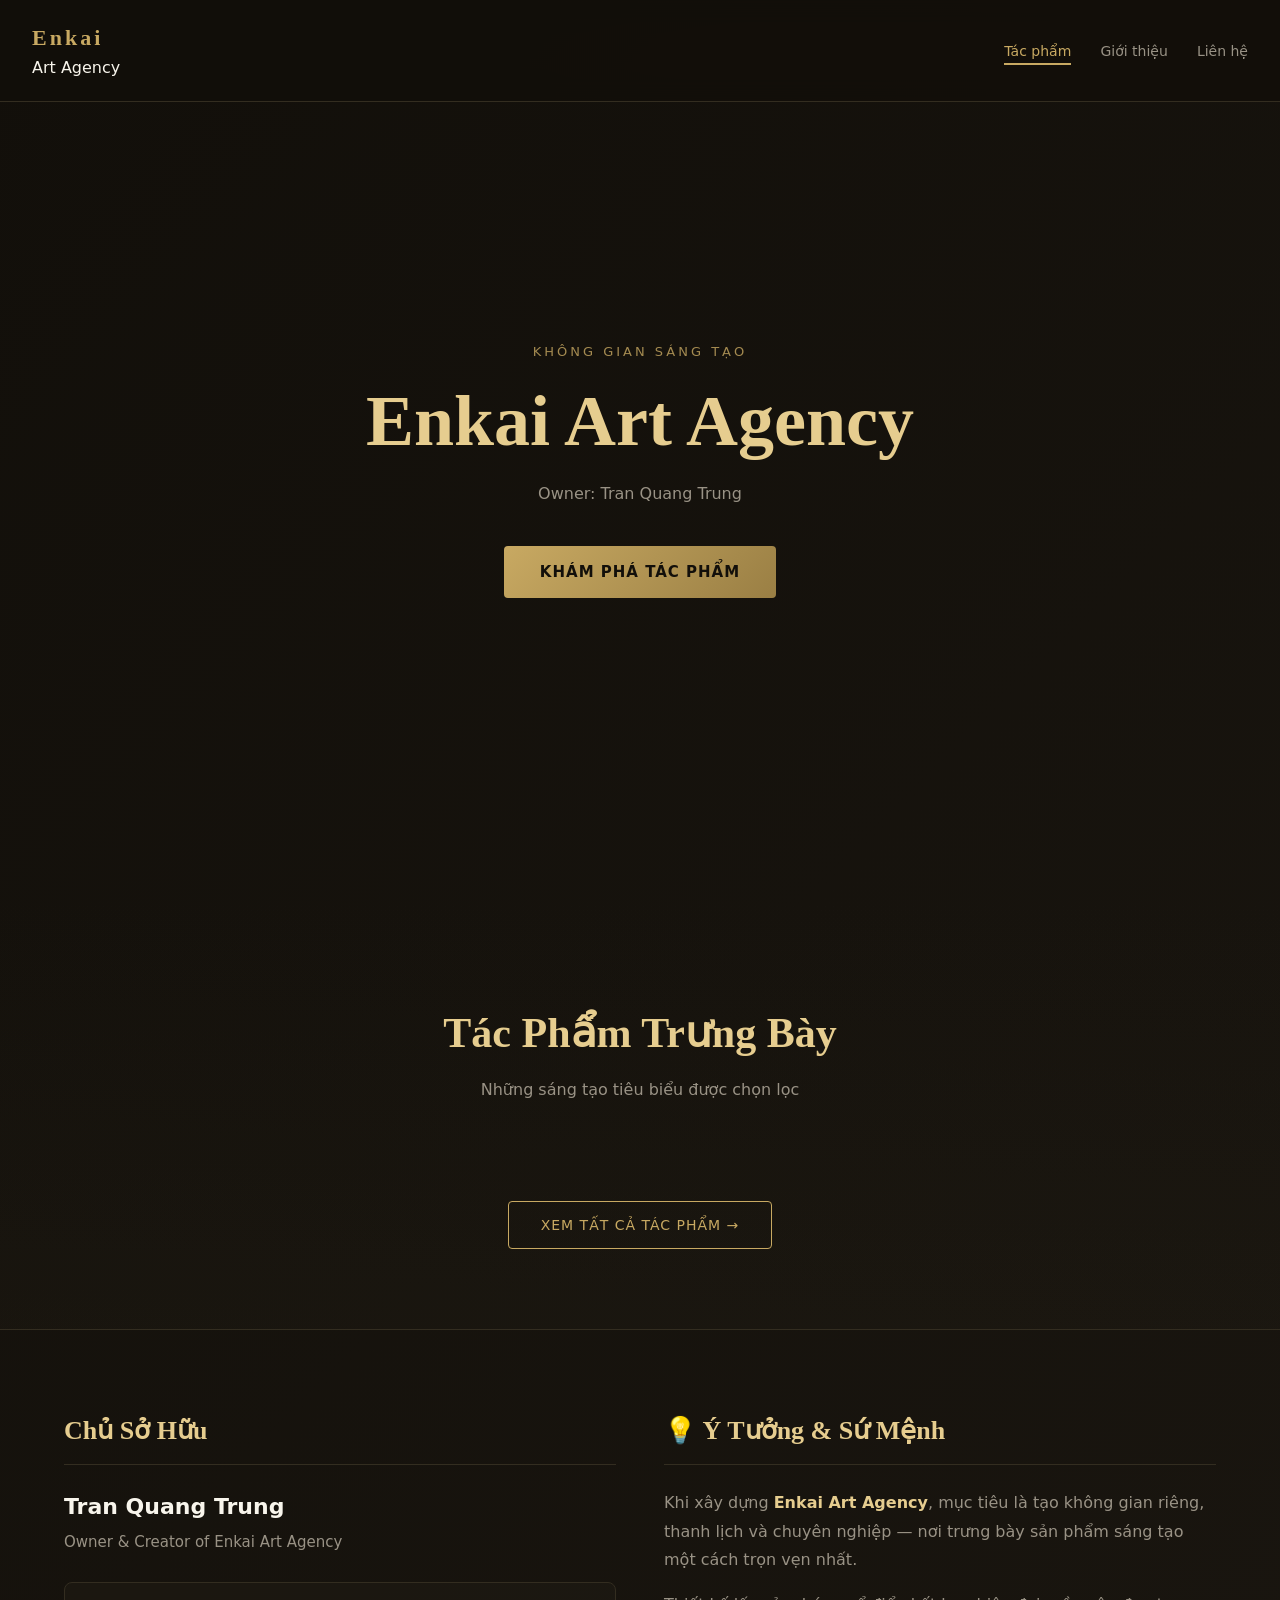
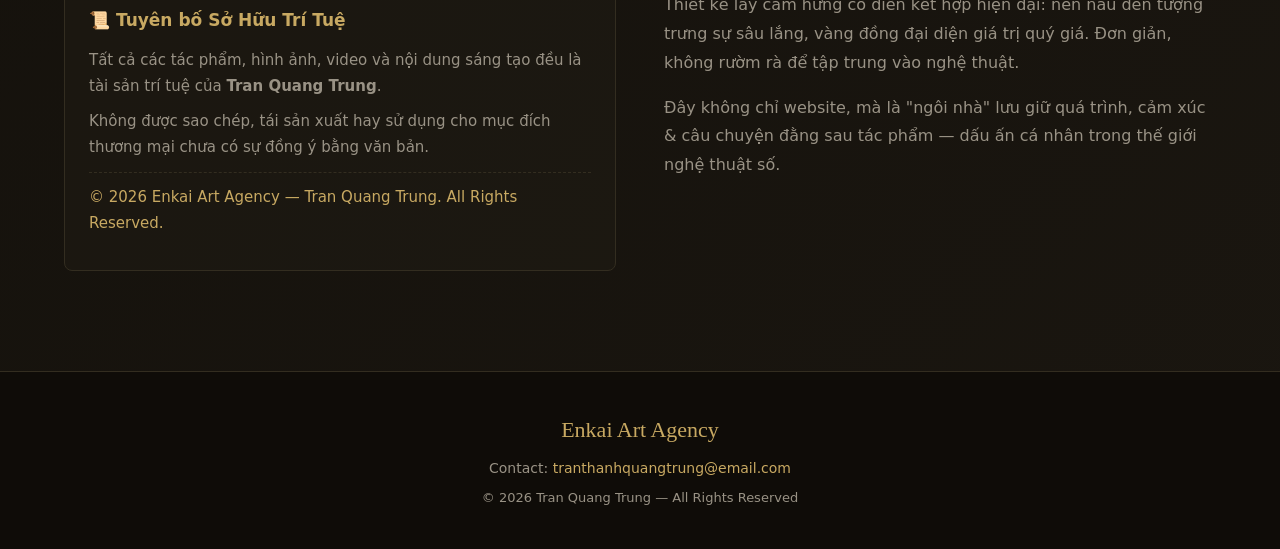
==== index.html @ 41c31da6 "Update owner name and footer details in index.html" ====
<!DOCTYPE html>
<html lang="vi">
<head>
    <meta charset="UTF-8">
    <meta name="viewport" content="width=device-width, initial-scale=1.0">
    <title>Enkai Art Agency — Tran Quang Trung</title>
    <link rel="stylesheet" href="style.css">
</head>
<body class="home-page">
    <header class="site-header">
        <div class="logo-wrap">
            <div class="logo">Enkai</div>
            <div class="logo-sub">Art Agency</div>
        </div>
        <nav class="main-nav">
            <a href="gallery.html" class="active">Tác phẩm</a>
            <a href="#about">Giới thiệu</a>
            <a href="#contact">Liên hệ</a>
        </nav>
    </header>

    <section class="hero">
        <div class="hero-inner">
            <p class="hero-subtitle">KHÔNG GIAN SÁNG TẠO</p>
            <h1 class="hero-title">Enkai Art Agency</h1>
            <p class="hero-desc">Owner: Tran Quang Trung</p>
            <a href="gallery.html" class="hero-btn">KHÁM PHÁ TÁC PHẨM</a>
        </div>
    </section>

    <section class="featured-works" id="featured">
        <div class="container">
            <div class="featured-wrap">
                <div class="section-heading">
                    <h2>Tác Phẩm Trưng Bày</h2>
                    <p>Những sáng tạo tiêu biểu được chọn lọc</p>
                </div>
                <div class="featured-grid" id="featuredGrid"></div>
                <div class="view-all-wrap">
                    <a href="gallery.html" class="view-all-btn">Xem Tất Cả Tác Phẩm →</a>
                </div>
            </div>
        </div>
    </section>

    <section class="info-section" id="about">
        <div class="container info-grid">
            <div class="owner-box">
                <h3>Chủ Sở Hữu</h3>
                <div class="owner-info">
                    <p class="owner-name">Tran Quang Trung</p>
                    <p class="owner-role">Owner & Creator of Enkai Art Agency</p>
                </div>
                <div class="copyright-box">
                    <h4>📜 Tuyên bố Sở Hữu Trí Tuệ</h4>
                    <p>Tất cả các tác phẩm, hình ảnh, video và nội dung sáng tạo đều là tài sản trí tuệ của <strong>Tran Quang Trung</strong>.</p>
                    <p>Không được sao chép, tái sản xuất hay sử dụng cho mục đích thương mại chưa có sự đồng ý bằng văn bản.</p>
                    <p class="copyright-text">© 2026 Enkai Art Agency — Tran Quang Trung. All Rights Reserved.</p>
                </div>
            </div>
            <div class="idea-box">
                <h3>💡 Ý Tưởng & Sứ Mệnh</h3>
                <p>Khi xây dựng <strong>Enkai Art Agency</strong>, mục tiêu là tạo không gian riêng, thanh lịch và chuyên nghiệp — nơi trưng bày sản phẩm sáng tạo một cách trọn vẹn nhất.</p>
                <p>Thiết kế lấy cảm hứng cổ điển kết hợp hiện đại: nền nâu đen tượng trưng sự sâu lắng, vàng đồng đại diện giá trị quý giá. Đơn giản, không rườm rà để tập trung vào nghệ thuật.</p>
                <p>Đây không chỉ website, mà là "ngôi nhà" lưu giữ quá trình, cảm xúc & câu chuyện đằng sau tác phẩm — dấu ấn cá nhân trong thế giới nghệ thuật số.</p>
            </div>
        </div>
    </section>

    <footer class="site-footer" id="contact">
        <div class="container">
            <p class="footer-logo">Enkai Art Agency</p>
            <p>Contact: <a href="mailto:tranthanhquangtrung@email.com">tranthanhquangtrung@email.com</a></p>
            <p class="footer-note">© 2026 Tran Quang Trung — All Rights Reserved</p>
        </div>
    </footer>

    <script src="script.js"></script>
</body>
</html>
---- style.css ----
:root {
    --bg-dark: #120f0a;
    --bg-hero: #1a1610;
    --gold: #c8a962;
    --gold-light: #e6cd8f;
    --gold-dark: #9a7f44;
    --text-white: #f8f5ec;
    --text-gray: #999285;
    --border-soft: #332d20;
    --card-bg: #211d14;
    --serif: Georgia, 'Times New Roman', Times, serif;
    --sans: 'Segoe UI', system-ui, -apple-system, sans-serif;
}

* {
    margin: 0;
    padding: 0;
    box-sizing: border-box;
}

html {
    scroll-behavior: smooth;
}

body {
    font-family: var(--sans);
    color: var(--text-white);
    background: var(--bg-dark);
    line-height: 1.6;
    min-height: 100vh;
}

a {
    text-decoration: none;
    color: inherit;
}

/* === HEADER === */
.site-header {
    position: fixed;
    top: 0;
    left: 0;
    width: 100%;
    padding: 20px 32px;
    display: flex;
    justify-content: space-between;
    align-items: center;
    background: rgba(18,15,10,0.85);
    backdrop-filter: blur(12px);
    z-index: 999;
    border-bottom: 1px solid var(--border-soft);
}

.logo {
    font-size: 22px;
    font-weight: 700;
    letter-spacing: 3px;
    color: var(--gold);
    font-family: var(--serif);
}

.main-nav a {
    color: var(--text-gray);
    font-size: 14px;
    margin-left: 24px;
    padding: 6px 0;
    transition: color .25s;
    position: relative;
}
.main-nav a:hover,
.main-nav a.active {
    color: var(--gold);
}
.main-nav a.active::after {
    content: '';
    position: absolute;
    bottom: 0;
    left: 0;
    width: 100%;
    height: 2px;
    background: var(--gold);
}

/* === TRANG CHỦ / HERO === */
.home-page {
    background: linear-gradient(135deg, var(--bg-dark), var(--bg-hero));
}
.hero {
    min-height: 100vh;
    display: flex;
    align-items: center;
    justify-content: center;
    text-align: center;
    padding: 100px 24px 60px;
}
.hero-inner {
    max-width: 720px;
}
.hero-subtitle {
    font-size: 13px;
    letter-spacing: 3px;
    text-transform: uppercase;
    color: var(--gold);
    margin-bottom: 16px;
    opacity: 0.8;
}
.hero-title {
    font-family: var(--serif);
    font-size: clamp(42px,10vw,72px);
    color: var(--gold-light);
    line-height: 1.2;
    margin-bottom: 16px;
}
.hero-desc {
    font-size: 16px;
    color: var(--text-gray);
    margin-bottom: 40px;
    max-width: 540px;
    margin-left: auto;
    margin-right: auto;
}
.hero-btn {
    display: inline-block;
    padding: 14px 36px;
    background: linear-gradient(135deg, var(--gold), var(--gold-dark));
    color: var(--bg-dark);
    border-radius: 4px;
    font-weight: 600;
    font-size: 15px;
    letter-spacing: 1px;
    text-transform: uppercase;
    transition: transform .25s, box-shadow .25s;
}
.hero-btn:hover {
    transform: translateY(-2px);
    box-shadow: 0 8px 24px rgba(200,169,98,0.25);
}

/* === TRANG DANH SÁCH TÁC PHẨM === */
.gallery {
    padding: 120px 24px 100px;
    max-width: 1300px;
    margin: 0 auto;
}
.section-head {
    text-align: center;
    margin-bottom: 60px;
}
.section-head h2 {
    font-family: var(--serif);
    font-size: clamp(30px,5vw,44px);
    color: var(--gold-light);
    margin-bottom: 12px;
}
.section-head p {
    font-size: 16px;
    color: var(--text-gray);
    margin-bottom: 28px;
}
.search-wrap {
    display: flex;
    justify-content: center;
}
.search-box {
    width: 100%;
    max-width: 400px;
    padding: 14px 20px;
    font-size: 15px;
    border: 1px solid var(--border-soft);
    border-radius: 4px;
    background: rgba(33,29,20,0.6);
    color: var(--text-white);
    outline: none;
}
.search-box::placeholder { color: var(--text-gray); }
.search-box:focus { border-color: var(--gold); }

.art-grid {
    display: grid;
    grid-template-columns: repeat(auto-fill, minmax(320px,1fr));
    gap: 36px 24px;
}
.art-card {
    background: var(--card-bg);
    border-radius: 8px;
    overflow: hidden;
    border: 1px solid var(--border-soft);
    transition: transform .4s ease, box-shadow .4s ease, border-color .4s;
    cursor: pointer;
}
.art-card:hover {
    transform: translateY(-8px);
    box-shadow: 0 20px 50px rgba(0,0,0,0.45);
    border-color: var(--gold-dark);
}
.art-media {
    width: 100%;
    aspect-ratio: 4/5;
    overflow: hidden;
}
.art-media img, .art-media video {
    width: 100%;
    height: 100%;
    object-fit: cover;
    display: block;
    transition: transform .6s ease;
}
.art-card:hover img, .art-card:hover video { transform: scale(1.05); }
.art-info {
    padding: 20px 22px;
}
.art-info h3 {
    font-family: var(--serif);
    font-size: 19px;
    color: var(--gold-light);
    margin-bottom: 6px;
    font-weight: 500;
}
.art-tag {
    font-size: 13px;
    color: var(--gold);
    opacity: 0.75;
    text-transform: uppercase;
    letter-spacing: 1px;
}

/* === TRANG CHI TIẾT TÁC PHẨM === */
.work-detail {
    max-width: 900px;
    margin: 120px auto 100px;
    padding: 0 24px;
}
.work-single {
    animation: fadeIn .3s ease;
}
@keyframes fadeIn {
    from { opacity:0; transform: translateY(8px); }
    to { opacity:1; transform: translateY(0); }
}
.work-image-wrap {
    width: 100%;
    border-radius: 8px;
    overflow: hidden;
    border: 1px solid var(--border-soft);
    margin-bottom: 32px;
}
.work-detail-img {
    width: 100%;
    display: block;
}
.work-author {
    font-size: 13px;
    text-transform: uppercase;
    letter-spacing: 1.5px;
    color: var(--text-gray);
    margin-bottom: 10px;
}
.work-single h1 {
    font-family: var(--serif);
    font-size: clamp(28px,5vw,48px);
    color: var(--gold-light);
    line-height: 1.2;
    margin-bottom: 12px;
}
.work-date {
    font-size: 14px;
    color: var(--text-gray);
    padding-bottom: 28px;
    border-bottom: 1px solid var(--border-soft);
    margin-bottom: 32px;
    display: block;
}
.work-body {
    font-family: var(--serif);
    font-size: 18px;
    line-height: 1.8;
    color: var(--text-white);
    margin-bottom: 36px;
}
.inquire-btn {
    display: inline-flex;
    align-items: center;
    padding: 12px 28px;
    border: 1px solid var(--gold);
    border-radius: 4px;
    background: transparent;
    color: var(--gold);
    font-size: 14px;
    text-transform: uppercase;
    letter-spacing: 1.2px;
    text-decoration: none;
    transition: all .25s ease;
    margin-bottom: 30px;
}
.inquire-btn::after { content: '→'; margin-left: 10px; }
.inquire-btn:hover {
    background: var(--gold);
    color: var(--bg-dark);
}

/* === RESPONSIVE === */
@media (max-width:768px) {
    .site-header { padding: 16px 20px; }
    .main-nav a { margin-left: 16px; font-size:13px; }
    .logo { font-size: 18px; }
    .art-grid { grid-template-columns:1fr; gap:28px; }
}
/* ===== PHẦN MỚI THÊM VÀO TRANG CHỦ ===== */
.container {
    max-width: 1200px;
    margin: 0 auto;
    padding: 0 24px;
}

/* === Tác phẩm trưng bày === */
.featured-works {
    padding: 100px 0 80px;
    background: linear-gradient(180deg, transparent, rgba(33,29,20,0.3));
}
.section-heading {
    text-align: center;
    margin-bottom: 50px;
}
.section-heading h2 {
    font-family: var(--serif);
    font-size: clamp(28px,5vw,42px);
    color: var(--gold-light);
    margin-bottom: 10px;
}
.section-heading p {
    color: var(--text-gray);
    font-size: 16px;
}
.featured-grid {
    display: grid;
    grid-template-columns: repeat(3, 1fr);
    gap: 28px;
}
@media (max-width:900px) {
    .featured-grid { grid-template-columns: repeat(2,1fr); }
}
@media (max-width:600px) {
    .featured-grid { grid-template-columns: 1fr; }
}
.featured-grid .art-card {
    transition: transform .35s ease, box-shadow .35s ease;
}
.view-all-wrap {
    text-align: center;
    margin-top: 48px;
}
.view-all-btn {
    display: inline-block;
    padding: 12px 32px;
    border: 1px solid var(--gold);
    color: var(--gold);
    border-radius: 4px;
    font-weight: 500;
    letter-spacing: 1px;
    text-transform: uppercase;
    font-size: 14px;
    transition: all .25s;
}
.view-all-btn:hover {
    background: var(--gold);
    color: var(--bg-dark);
}

/* === Chủ sở hữu & Ý tưởng === */
.info-section {
    padding: 80px 0 100px;
    border-top: 1px solid var(--border-soft);
}
.info-grid {
    display: grid;
    grid-template-columns: 1fr 1fr;
    gap: 48px;
}
@media (max-width:820px) {
    .info-grid { grid-template-columns: 1fr; }
}
.owner-box h3, .idea-box h3 {
    font-family: var(--serif);
    font-size: 26px;
    color: var(--gold-light);
    margin-bottom: 24px;
    padding-bottom: 12px;
    border-bottom: 1px solid var(--border-soft);
}
.owner-name {
    font-size: 22px;
    font-weight: 600;
    color: var(--text-white);
    margin-bottom: 6px;
}
.owner-role {
    color: var(--text-gray);
    font-size: 15px;
    margin-bottom: 28px;
}
.copyright-box {
    background: rgba(33,29,20,0.5);
    border: 1px solid var(--border-soft);
    border-radius: 8px;
    padding: 24px;
}
.copyright-box h4 {
    color: var(--gold);
    font-size: 17px;
    margin-bottom: 14px;
}
.copyright-box p {
    color: var(--text-gray);
    font-size: 15px;
    line-height: 1.7;
    margin-bottom: 10px;
}
.copyright-text {
    margin-top: 12px;
    padding-top: 12px;
    border-top: 1px dashed var(--border-soft);
    color: var(--gold) !important;
    font-size: 14px;
}
.idea-box p {
    color: var(--text-gray);
    font-size: 16px;
    line-height: 1.8;
    margin-bottom: 16px;
}
.idea-box strong {
    color: var(--gold-light);
}

/* === Footer === */
.site-footer {
    background: #0f0c08;
    border-top: 1px solid var(--border-soft);
    padding: 40px 0;
    text-align: center;
    color: var(--text-gray);
    font-size: 14px;
}
.footer-logo {
    font-family: var(--serif);
    font-size: 22px;
    color: var(--gold);
    margin-bottom: 10px;
}
.site-footer a {
    color: var(--gold);
    text-decoration: none;
}
.site-footer a:hover {
    text-decoration: underline;
}
.footer-note {
    margin-top: 8px;
    font-size: 13px;
}
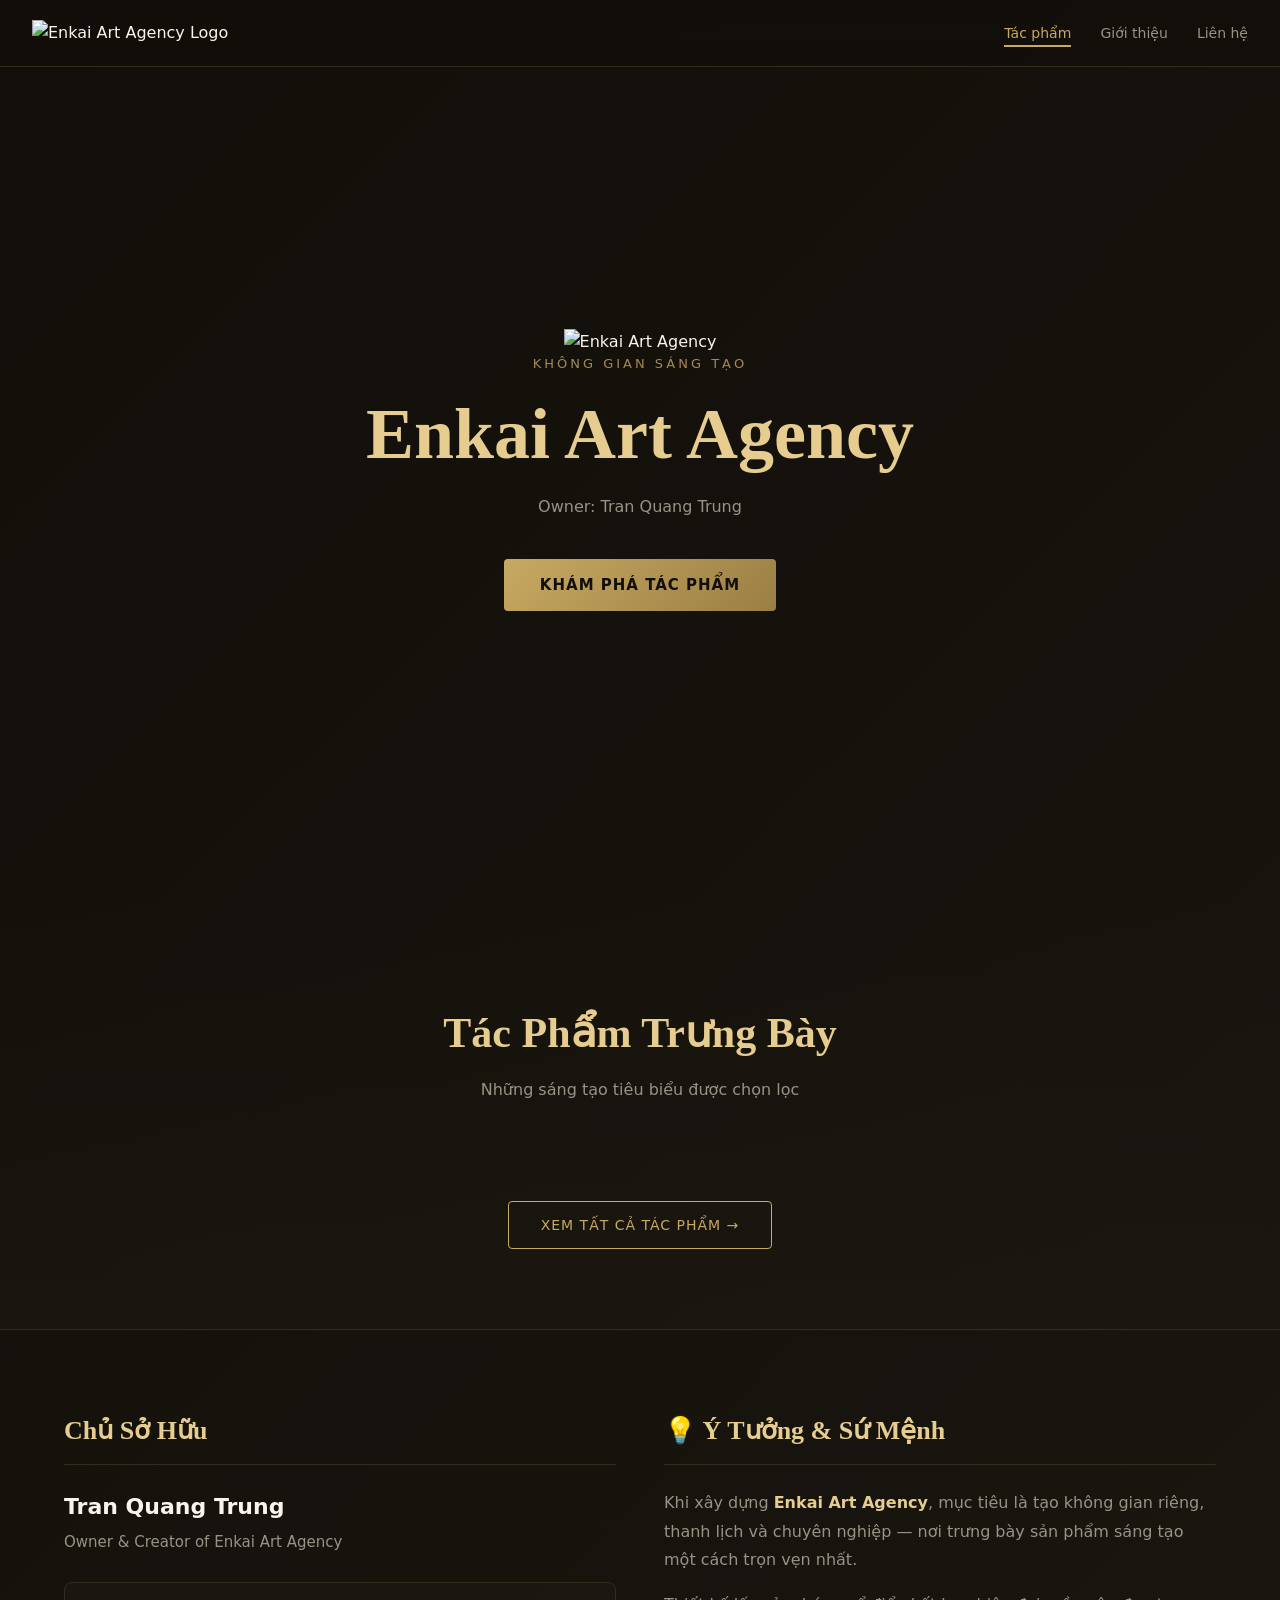
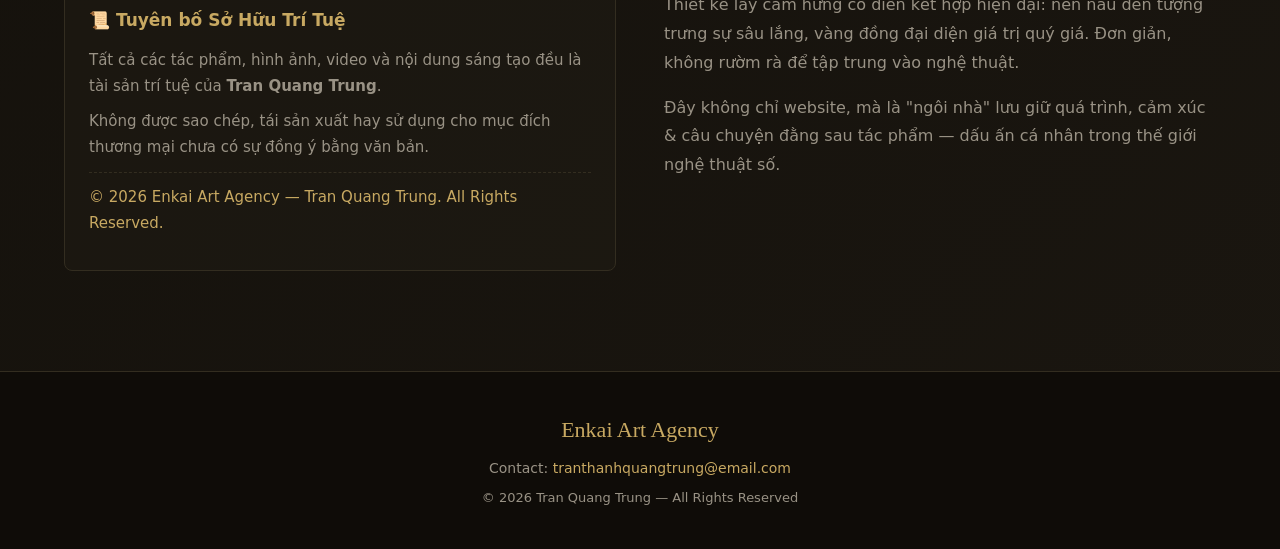
==== commit 6f62daa3: "Update index.html" ====
--- a/index.html
+++ b/index.html
@@ -4,14 +4,14 @@
     <meta charset="UTF-8">
     <meta name="viewport" content="width=device-width, initial-scale=1.0">
     <title>Enkai Art Agency — Tran Quang Trung</title>
+    <link rel="icon" type="image/png" href="logo.png">
     <link rel="stylesheet" href="style.css">
 </head>
 <body class="home-page">
     <header class="site-header">
-        <div class="logo-wrap">
-            <div class="logo">Enkai</div>
-            <div class="logo-sub">Art Agency</div>
-        </div>
+        <a href="index.html" class="logo-link">
+            <img src="logo.png" alt="Enkai Art Agency Logo" class="logo-img">
+        </a>
         <nav class="main-nav">
             <a href="gallery.html" class="active">Tác phẩm</a>
             <a href="#about">Giới thiệu</a>
@@ -21,6 +21,7 @@
 
     <section class="hero">
         <div class="hero-inner">
+            <img src="logo.png" alt="Enkai Art Agency" class="hero-logo">
             <p class="hero-subtitle">KHÔNG GIAN SÁNG TẠO</p>
             <h1 class="hero-title">Enkai Art Agency</h1>
             <p class="hero-desc">Owner: Tran Quang Trung</p>
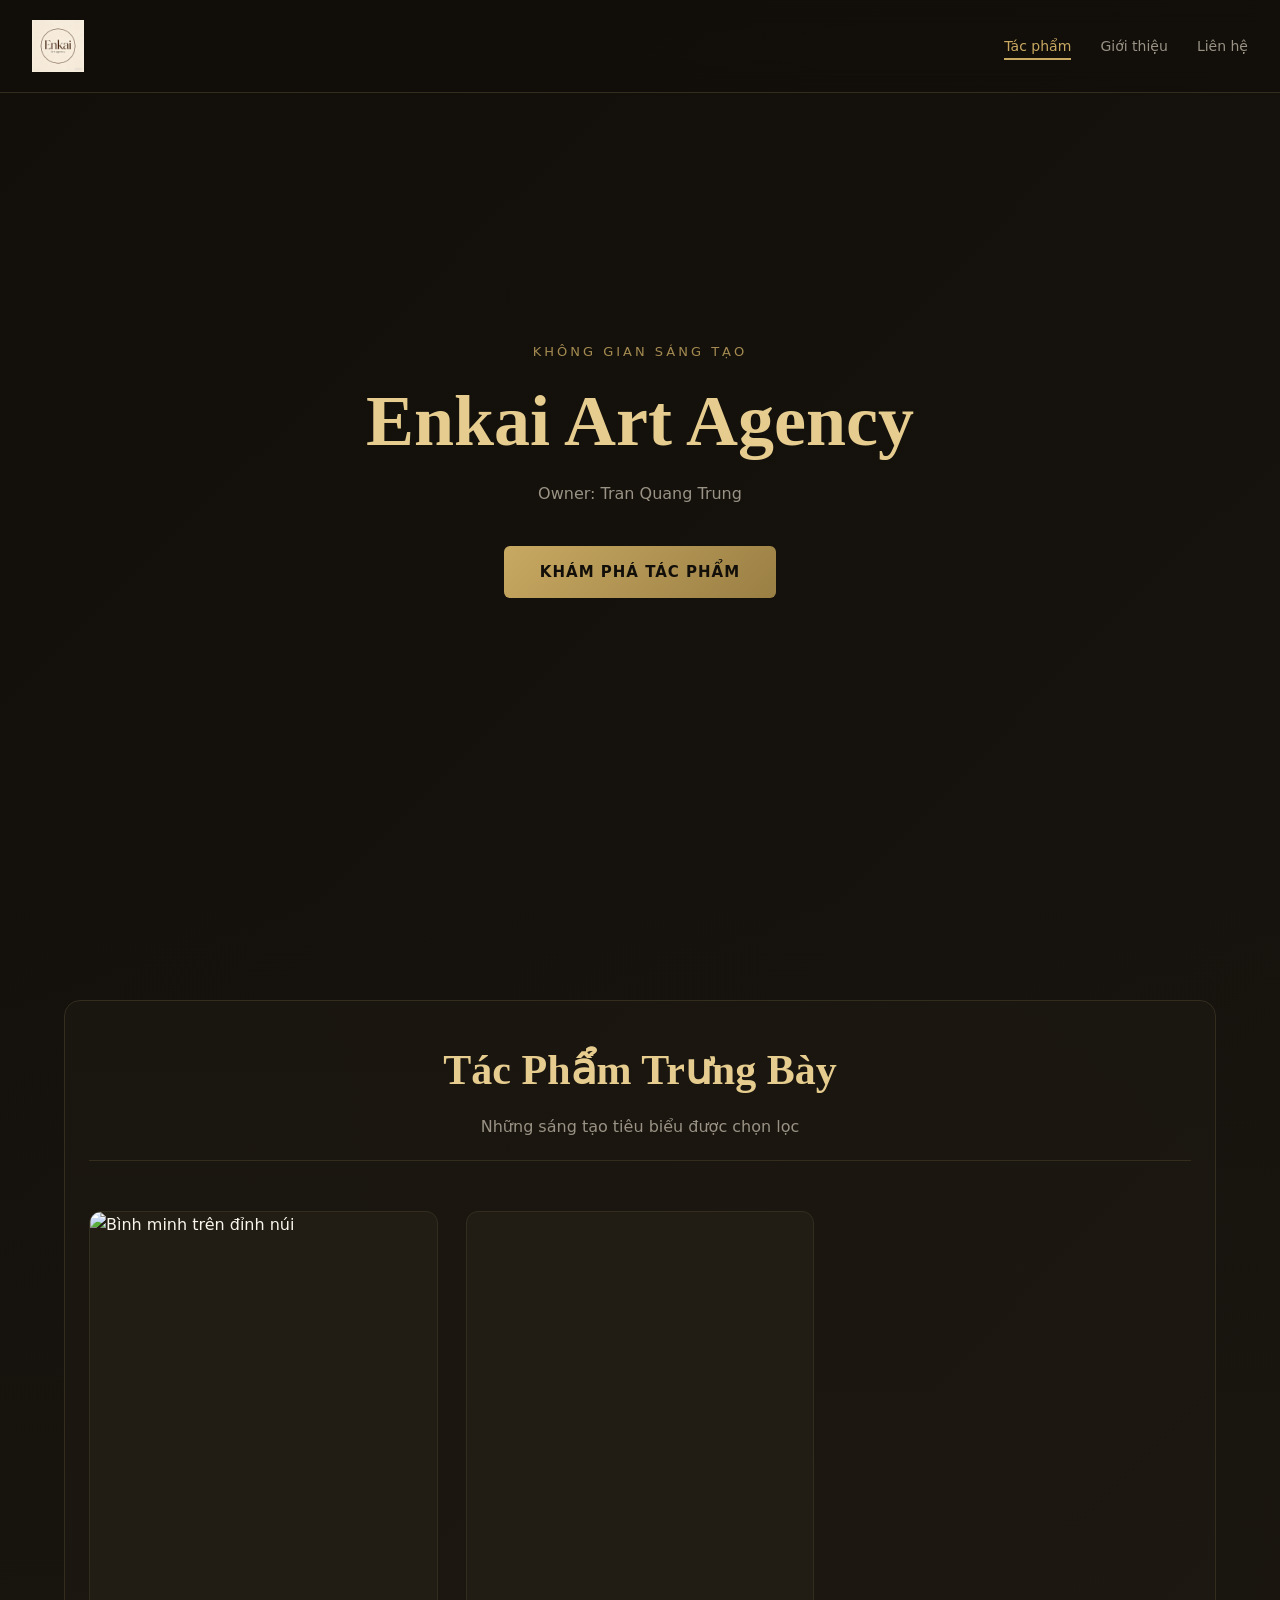
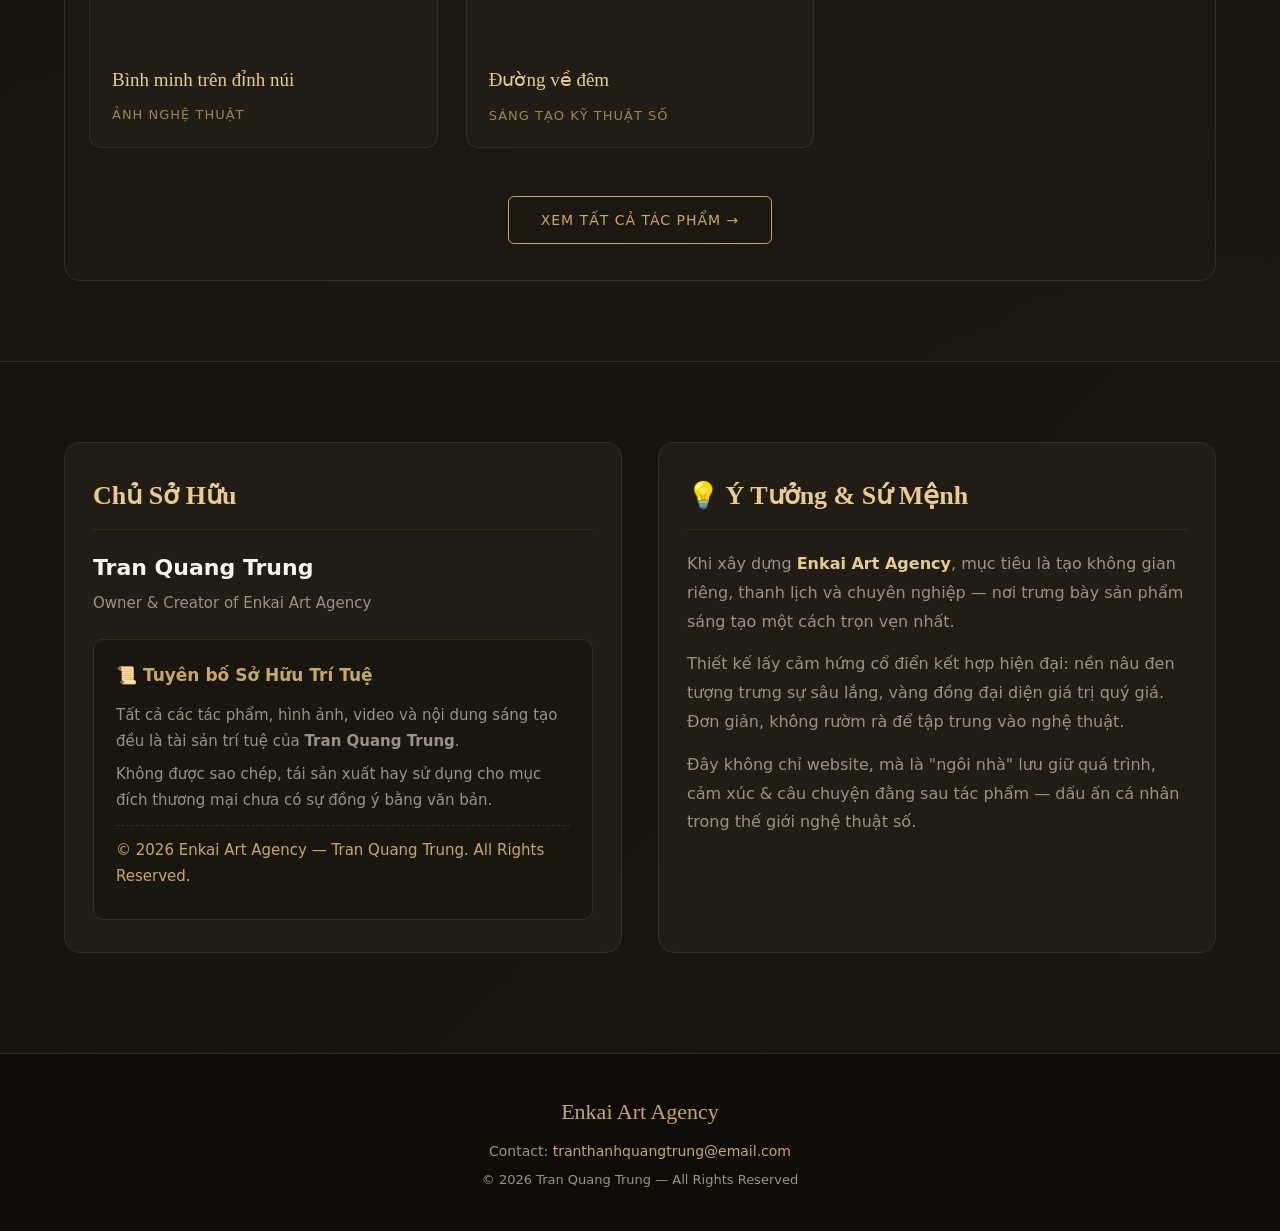
==== commit f98505c1: "Remove logo image from index.html Removed logo image from the hero section." ====
--- a/index.html
+++ b/index.html
@@ -21,7 +21,6 @@
 
     <section class="hero">
         <div class="hero-inner">
-            <img src="logo.png" alt="Enkai Art Agency" class="hero-logo">
             <p class="hero-subtitle">KHÔNG GIAN SÁNG TẠO</p>
             <h1 class="hero-title">Enkai Art Agency</h1>
             <p class="hero-desc">Owner: Tran Quang Trung</p>
--- a/style.css
+++ b/style.css
@@ -12,449 +12,241 @@
     --sans: 'Segoe UI', system-ui, -apple-system, sans-serif;
 }
 
-* {
-    margin: 0;
-    padding: 0;
-    box-sizing: border-box;
-}
-
-html {
-    scroll-behavior: smooth;
-}
-
+* {margin:0;padding:0;box-sizing:border-box;}
+html {scroll-behavior:smooth;}
 body {
-    font-family: var(--sans);
-    color: var(--text-white);
-    background: var(--bg-dark);
-    line-height: 1.6;
-    min-height: 100vh;
-}
-
-a {
-    text-decoration: none;
-    color: inherit;
-}
+    font-family:var(--sans);color:var(--text-white);
+    background:var(--bg-dark);line-height:1.6;min-height:100vh;
+}
+a {text-decoration:none;color:inherit;}
 
 /* === HEADER === */
 .site-header {
-    position: fixed;
-    top: 0;
-    left: 0;
-    width: 100%;
-    padding: 20px 32px;
-    display: flex;
-    justify-content: space-between;
-    align-items: center;
-    background: rgba(18,15,10,0.85);
-    backdrop-filter: blur(12px);
-    z-index: 999;
-    border-bottom: 1px solid var(--border-soft);
-}
-
-.logo {
-    font-size: 22px;
-    font-weight: 700;
-    letter-spacing: 3px;
-    color: var(--gold);
-    font-family: var(--serif);
-}
-
+    position:fixed;top:0;left:0;width:100%;
+    padding:20px 32px;display:flex;justify-content:space-between;align-items:center;
+    background:rgba(18,15,10,0.85);backdrop-filter:blur(12px);z-index:999;
+    border-bottom:1px solid var(--border-soft);
+}
+/* Logo ảnh góc trên */
+.logo-link {
+    display:flex;align-items:center;text-decoration:none;
+}
+.logo-img {
+    height:52px;width:auto;object-fit:contain;
+}
 .main-nav a {
-    color: var(--text-gray);
-    font-size: 14px;
-    margin-left: 24px;
-    padding: 6px 0;
-    transition: color .25s;
-    position: relative;
-}
-.main-nav a:hover,
-.main-nav a.active {
-    color: var(--gold);
-}
+    color:var(--text-gray);font-size:14px;margin-left:24px;
+    padding:6px 0;transition:color .25s;position:relative;
+}
+.main-nav a:hover,.main-nav a.active {color:var(--gold);}
 .main-nav a.active::after {
-    content: '';
-    position: absolute;
-    bottom: 0;
-    left: 0;
-    width: 100%;
-    height: 2px;
-    background: var(--gold);
-}
-
-/* === TRANG CHỦ / HERO === */
-.home-page {
-    background: linear-gradient(135deg, var(--bg-dark), var(--bg-hero));
-}
+    content:'';position:absolute;bottom:0;left:0;width:100%;height:2px;background:var(--gold);
+}
+
+/* === HERO === */
+.home-page {background:linear-gradient(135deg,var(--bg-dark),var(--bg-hero));}
 .hero {
-    min-height: 100vh;
-    display: flex;
-    align-items: center;
-    justify-content: center;
-    text-align: center;
-    padding: 100px 24px 60px;
-}
-.hero-inner {
-    max-width: 720px;
-}
+    min-height:100vh;display:flex;align-items:center;justify-content:center;
+    text-align:center;padding:100px 24px 60px;
+}
+.hero-inner {max-width:720px;}
 .hero-subtitle {
-    font-size: 13px;
-    letter-spacing: 3px;
-    text-transform: uppercase;
-    color: var(--gold);
-    margin-bottom: 16px;
-    opacity: 0.8;
+    font-size:13px;letter-spacing:3px;text-transform:uppercase;
+    color:var(--gold);margin-bottom:16px;opacity:0.8;
 }
 .hero-title {
-    font-family: var(--serif);
-    font-size: clamp(42px,10vw,72px);
-    color: var(--gold-light);
-    line-height: 1.2;
-    margin-bottom: 16px;
+    font-family:var(--serif);font-size:clamp(42px,10vw,72px);
+    color:var(--gold-light);line-height:1.2;margin-bottom:16px;
 }
 .hero-desc {
-    font-size: 16px;
-    color: var(--text-gray);
-    margin-bottom: 40px;
-    max-width: 540px;
-    margin-left: auto;
-    margin-right: auto;
+    font-size:16px;color:var(--text-gray);margin-bottom:40px;
+    max-width:540px;margin-left:auto;margin-right:auto;
 }
 .hero-btn {
-    display: inline-block;
-    padding: 14px 36px;
-    background: linear-gradient(135deg, var(--gold), var(--gold-dark));
-    color: var(--bg-dark);
-    border-radius: 4px;
-    font-weight: 600;
-    font-size: 15px;
-    letter-spacing: 1px;
-    text-transform: uppercase;
-    transition: transform .25s, box-shadow .25s;
-}
-.hero-btn:hover {
-    transform: translateY(-2px);
-    box-shadow: 0 8px 24px rgba(200,169,98,0.25);
-}
-
-/* === TRANG DANH SÁCH TÁC PHẨM === */
-.gallery {
-    padding: 120px 24px 100px;
-    max-width: 1300px;
-    margin: 0 auto;
-}
-.section-head {
-    text-align: center;
-    margin-bottom: 60px;
-}
+    display:inline-block;padding:14px 36px;
+    background:linear-gradient(135deg,var(--gold),var(--gold-dark));
+    color:var(--bg-dark);border-radius:6px;font-weight:600;
+    font-size:15px;letter-spacing:1px;text-transform:uppercase;
+    transition:transform .25s,box-shadow .25s;
+}
+.hero-btn:hover {transform:translateY(-2px);box-shadow:0 8px 24px rgba(200,169,98,0.25);}
+
+/* === CONTAINER === */
+.container {max-width:1200px;margin:0 auto;padding:0 24px;}
+
+/* === FEATURED WORKS === */
+.featured-works {
+    padding:100px 0 80px;
+    background:linear-gradient(180deg,transparent,rgba(33,29,20,0.3));
+}
+.featured-wrap {
+    background:rgba(33,29,20,0.4);border:1px solid var(--border-soft);
+    border-radius:16px;padding:36px 24px;
+}
+.section-heading {
+    text-align:center;margin-bottom:50px;padding-bottom:20px;
+    border-bottom:1px solid var(--border-soft);
+}
+.section-heading h2 {
+    font-family:var(--serif);font-size:clamp(28px,5vw,42px);
+    color:var(--gold-light);margin-bottom:10px;
+}
+.section-heading p {color:var(--text-gray);font-size:16px;}
+.featured-grid {display:grid;grid-template-columns:repeat(3,1fr);gap:28px;}
+@media (max-width:900px) {.featured-grid {grid-template-columns:repeat(2,1fr);}}
+@media (max-width:600px) {.featured-grid {grid-template-columns:1fr;}}
+
+/* === ART CARD === */
+.art-card {
+    background:var(--card-bg);border-radius:12px;overflow:hidden;
+    border:1px solid var(--border-soft);transition:transform .4s ease,box-shadow .4s ease,border-color .4s;
+    cursor:pointer;
+}
+.art-card:hover {
+    transform:translateY(-8px);box-shadow:0 20px 50px rgba(0,0,0,0.45);
+    border-color:var(--gold-dark);
+}
+.art-media {
+    width:100%;aspect-ratio:4/5;overflow:hidden;
+}
+.art-media img,.art-media video {
+    width:100%;height:100%;object-fit:cover;display:block;transition:transform .6s ease;
+}
+.art-card:hover img,.art-card:hover video {transform:scale(1.05);}
+.art-info {padding:20px 22px;}
+.art-info h3 {
+    font-family:var(--serif);font-size:19px;color:var(--gold-light);
+    margin-bottom:6px;font-weight:500;
+}
+.art-tag {
+    font-size:13px;color:var(--gold);opacity:0.75;
+    text-transform:uppercase;letter-spacing:1px;
+}
+
+.view-all-wrap {text-align:center;margin-top:48px;}
+.view-all-btn {
+    display:inline-block;padding:12px 32px;border:1px solid var(--gold);
+    border-radius:6px;color:var(--gold);font-weight:500;
+    letter-spacing:1px;text-transform:uppercase;font-size:14px;transition:all .25s;
+}
+.view-all-btn:hover {background:var(--gold);color:var(--bg-dark);}
+
+/* === GALLERY PAGE === */
+.gallery {padding:120px 24px 100px;max-width:1300px;margin:0 auto;}
+.section-head {text-align:center;margin-bottom:60px;}
 .section-head h2 {
-    font-family: var(--serif);
-    font-size: clamp(30px,5vw,44px);
-    color: var(--gold-light);
-    margin-bottom: 12px;
-}
-.section-head p {
-    font-size: 16px;
-    color: var(--text-gray);
-    margin-bottom: 28px;
-}
-.search-wrap {
-    display: flex;
-    justify-content: center;
-}
+    font-family:var(--serif);font-size:clamp(30px,5vw,44px);
+    color:var(--gold-light);margin-bottom:12px;
+}
+.section-head p {font-size:16px;color:var(--text-gray);margin-bottom:28px;}
+.search-wrap {display:flex;justify-content:center;}
 .search-box {
-    width: 100%;
-    max-width: 400px;
-    padding: 14px 20px;
-    font-size: 15px;
-    border: 1px solid var(--border-soft);
-    border-radius: 4px;
-    background: rgba(33,29,20,0.6);
-    color: var(--text-white);
-    outline: none;
-}
-.search-box::placeholder { color: var(--text-gray); }
-.search-box:focus { border-color: var(--gold); }
-
+    width:100%;max-width:400px;padding:14px 20px;font-size:15px;
+    border:1px solid var(--border-soft);border-radius:6px;
+    background:rgba(33,29,20,0.6);color:var(--text-white);outline:none;
+}
+.search-box::placeholder {color:var(--text-gray);}
+.search-box:focus {border-color:var(--gold);}
 .art-grid {
-    display: grid;
-    grid-template-columns: repeat(auto-fill, minmax(320px,1fr));
-    gap: 36px 24px;
-}
-.art-card {
-    background: var(--card-bg);
-    border-radius: 8px;
-    overflow: hidden;
-    border: 1px solid var(--border-soft);
-    transition: transform .4s ease, box-shadow .4s ease, border-color .4s;
-    cursor: pointer;
-}
-.art-card:hover {
-    transform: translateY(-8px);
-    box-shadow: 0 20px 50px rgba(0,0,0,0.45);
-    border-color: var(--gold-dark);
-}
-.art-media {
-    width: 100%;
-    aspect-ratio: 4/5;
-    overflow: hidden;
-}
-.art-media img, .art-media video {
-    width: 100%;
-    height: 100%;
-    object-fit: cover;
-    display: block;
-    transition: transform .6s ease;
-}
-.art-card:hover img, .art-card:hover video { transform: scale(1.05); }
-.art-info {
-    padding: 20px 22px;
-}
-.art-info h3 {
-    font-family: var(--serif);
-    font-size: 19px;
-    color: var(--gold-light);
-    margin-bottom: 6px;
-    font-weight: 500;
-}
-.art-tag {
-    font-size: 13px;
-    color: var(--gold);
-    opacity: 0.75;
-    text-transform: uppercase;
-    letter-spacing: 1px;
-}
-
-/* === TRANG CHI TIẾT TÁC PHẨM === */
-.work-detail {
-    max-width: 900px;
-    margin: 120px auto 100px;
-    padding: 0 24px;
-}
+    display:grid;grid-template-columns:repeat(auto-fill,minmax(320px,1fr));gap:36px 24px;
+}
+
+/* === WORK DETAIL === */
+.work-detail {max-width:900px;margin:120px auto 100px;padding:0 24px;}
 .work-single {
-    animation: fadeIn .3s ease;
+    animation:fadeIn .3s ease;background:var(--card-bg);border:1px solid var(--border-soft);
+    border-radius:16px;padding:32px;
 }
 @keyframes fadeIn {
-    from { opacity:0; transform: translateY(8px); }
-    to { opacity:1; transform: translateY(0); }
+    from {opacity:0;transform:translateY(8px);}
+    to {opacity:1;transform:translateY(0);}
 }
 .work-image-wrap {
-    width: 100%;
-    border-radius: 8px;
-    overflow: hidden;
-    border: 1px solid var(--border-soft);
-    margin-bottom: 32px;
-}
-.work-detail-img {
-    width: 100%;
-    display: block;
-}
+    width:100%;border-radius:12px;overflow:hidden;
+    border:1px solid var(--border-soft);margin-bottom:32px;
+}
+.work-detail-img {width:100%;display:block;}
 .work-author {
-    font-size: 13px;
-    text-transform: uppercase;
-    letter-spacing: 1.5px;
-    color: var(--text-gray);
-    margin-bottom: 10px;
+    font-size:13px;text-transform:uppercase;letter-spacing:1.5px;
+    color:var(--text-gray);margin-bottom:10px;
 }
 .work-single h1 {
-    font-family: var(--serif);
-    font-size: clamp(28px,5vw,48px);
-    color: var(--gold-light);
-    line-height: 1.2;
-    margin-bottom: 12px;
+    font-family:var(--serif);font-size:clamp(28px,5vw,48px);
+    color:var(--gold-light);line-height:1.2;margin-bottom:12px;
 }
 .work-date {
-    font-size: 14px;
-    color: var(--text-gray);
-    padding-bottom: 28px;
-    border-bottom: 1px solid var(--border-soft);
-    margin-bottom: 32px;
-    display: block;
+    font-size:14px;color:var(--text-gray);padding-bottom:28px;
+    border-bottom:1px solid var(--border-soft);margin-bottom:32px;display:block;
 }
 .work-body {
-    font-family: var(--serif);
-    font-size: 18px;
-    line-height: 1.8;
-    color: var(--text-white);
-    margin-bottom: 36px;
+    font-family:var(--serif);font-size:18px;line-height:1.8;
+    color:var(--text-white);margin-bottom:36px;
 }
 .inquire-btn {
-    display: inline-flex;
-    align-items: center;
-    padding: 12px 28px;
-    border: 1px solid var(--gold);
-    border-radius: 4px;
-    background: transparent;
-    color: var(--gold);
-    font-size: 14px;
-    text-transform: uppercase;
-    letter-spacing: 1.2px;
-    text-decoration: none;
-    transition: all .25s ease;
-    margin-bottom: 30px;
-}
-.inquire-btn::after { content: '→'; margin-left: 10px; }
-.inquire-btn:hover {
-    background: var(--gold);
-    color: var(--bg-dark);
-}
+    display:inline-flex;align-items:center;padding:12px 28px;
+    border:1px solid var(--gold);border-radius:6px;background:transparent;
+    color:var(--gold);font-size:14px;text-transform:uppercase;
+    letter-spacing:1.2px;text-decoration:none;transition:all .25s ease;margin-bottom:30px;
+}
+.inquire-btn::after {content:'→';margin-left:10px;}
+.inquire-btn:hover {background:var(--gold);color:var(--bg-dark);}
+
+/* === INFO SECTION === */
+.info-section {padding:80px 0 100px;border-top:1px solid var(--border-soft);}
+.info-grid {display:grid;grid-template-columns:1fr 1fr;gap:36px;}
+@media (max-width:820px) {.info-grid {grid-template-columns:1fr;}}
+
+.owner-box {
+    background:var(--card-bg);border:1px solid var(--border-soft);
+    border-radius:16px;padding:32px 28px;transition:border-color .3s ease;
+}
+.owner-box:hover {border-color:var(--gold-dark);}
+.owner-box h3 {
+    font-family:var(--serif);font-size:26px;color:var(--gold-light);
+    margin-bottom:20px;padding-bottom:12px;border-bottom:1px solid var(--border-soft);
+}
+.owner-name {font-size:22px;font-weight:600;color:var(--text-white);margin-bottom:6px;}
+.owner-role {color:var(--text-gray);font-size:15px;margin-bottom:24px;}
+.copyright-box {
+    background:rgba(0,0,0,0.25);border:1px solid var(--border-soft);
+    border-radius:10px;padding:22px;
+}
+.copyright-box h4 {color:var(--gold);font-size:17px;margin-bottom:14px;}
+.copyright-box p {color:var(--text-gray);font-size:15px;line-height:1.7;margin-bottom:8px;}
+.copyright-text {
+    margin-top:12px;padding-top:12px;border-top:1px dashed var(--border-soft);
+    color:var(--gold)!important;font-size:14px;
+}
+
+.idea-box {
+    background:var(--card-bg);border:1px solid var(--border-soft);
+    border-radius:16px;padding:32px 28px;transition:border-color .3s ease;
+}
+.idea-box:hover {border-color:var(--gold-dark);}
+.idea-box h3 {
+    font-family:var(--serif);font-size:26px;color:var(--gold-light);
+    margin-bottom:20px;padding-bottom:12px;border-bottom:1px solid var(--border-soft);
+}
+.idea-box p {color:var(--text-gray);font-size:16px;line-height:1.8;margin-bottom:14px;}
+.idea-box strong {color:var(--gold-light);}
+
+/* === FOOTER === */
+.site-footer {
+    background:#0f0c08;border-top:1px solid var(--border-soft);
+    padding:40px 0;text-align:center;color:var(--text-gray);font-size:14px;
+}
+.footer-logo {
+    font-family:var(--serif);font-size:22px;color:var(--gold);margin-bottom:10px;
+}
+.site-footer a {color:var(--gold);text-decoration:none;}
+.site-footer a:hover {text-decoration:underline;}
+.footer-note {margin-top:8px;font-size:13px;}
 
 /* === RESPONSIVE === */
 @media (max-width:768px) {
-    .site-header { padding: 16px 20px; }
-    .main-nav a { margin-left: 16px; font-size:13px; }
-    .logo { font-size: 18px; }
-    .art-grid { grid-template-columns:1fr; gap:28px; }
-}
-/* ===== PHẦN MỚI THÊM VÀO TRANG CHỦ ===== */
-.container {
-    max-width: 1200px;
-    margin: 0 auto;
-    padding: 0 24px;
-}
-
-/* === Tác phẩm trưng bày === */
-.featured-works {
-    padding: 100px 0 80px;
-    background: linear-gradient(180deg, transparent, rgba(33,29,20,0.3));
-}
-.section-heading {
-    text-align: center;
-    margin-bottom: 50px;
-}
-.section-heading h2 {
-    font-family: var(--serif);
-    font-size: clamp(28px,5vw,42px);
-    color: var(--gold-light);
-    margin-bottom: 10px;
-}
-.section-heading p {
-    color: var(--text-gray);
-    font-size: 16px;
-}
-.featured-grid {
-    display: grid;
-    grid-template-columns: repeat(3, 1fr);
-    gap: 28px;
-}
-@media (max-width:900px) {
-    .featured-grid { grid-template-columns: repeat(2,1fr); }
-}
-@media (max-width:600px) {
-    .featured-grid { grid-template-columns: 1fr; }
-}
-.featured-grid .art-card {
-    transition: transform .35s ease, box-shadow .35s ease;
-}
-.view-all-wrap {
-    text-align: center;
-    margin-top: 48px;
-}
-.view-all-btn {
-    display: inline-block;
-    padding: 12px 32px;
-    border: 1px solid var(--gold);
-    color: var(--gold);
-    border-radius: 4px;
-    font-weight: 500;
-    letter-spacing: 1px;
-    text-transform: uppercase;
-    font-size: 14px;
-    transition: all .25s;
-}
-.view-all-btn:hover {
-    background: var(--gold);
-    color: var(--bg-dark);
-}
-
-/* === Chủ sở hữu & Ý tưởng === */
-.info-section {
-    padding: 80px 0 100px;
-    border-top: 1px solid var(--border-soft);
-}
-.info-grid {
-    display: grid;
-    grid-template-columns: 1fr 1fr;
-    gap: 48px;
-}
-@media (max-width:820px) {
-    .info-grid { grid-template-columns: 1fr; }
-}
-.owner-box h3, .idea-box h3 {
-    font-family: var(--serif);
-    font-size: 26px;
-    color: var(--gold-light);
-    margin-bottom: 24px;
-    padding-bottom: 12px;
-    border-bottom: 1px solid var(--border-soft);
-}
-.owner-name {
-    font-size: 22px;
-    font-weight: 600;
-    color: var(--text-white);
-    margin-bottom: 6px;
-}
-.owner-role {
-    color: var(--text-gray);
-    font-size: 15px;
-    margin-bottom: 28px;
-}
-.copyright-box {
-    background: rgba(33,29,20,0.5);
-    border: 1px solid var(--border-soft);
-    border-radius: 8px;
-    padding: 24px;
-}
-.copyright-box h4 {
-    color: var(--gold);
-    font-size: 17px;
-    margin-bottom: 14px;
-}
-.copyright-box p {
-    color: var(--text-gray);
-    font-size: 15px;
-    line-height: 1.7;
-    margin-bottom: 10px;
-}
-.copyright-text {
-    margin-top: 12px;
-    padding-top: 12px;
-    border-top: 1px dashed var(--border-soft);
-    color: var(--gold) !important;
-    font-size: 14px;
-}
-.idea-box p {
-    color: var(--text-gray);
-    font-size: 16px;
-    line-height: 1.8;
-    margin-bottom: 16px;
-}
-.idea-box strong {
-    color: var(--gold-light);
-}
-
-/* === Footer === */
-.site-footer {
-    background: #0f0c08;
-    border-top: 1px solid var(--border-soft);
-    padding: 40px 0;
-    text-align: center;
-    color: var(--text-gray);
-    font-size: 14px;
-}
-.footer-logo {
-    font-family: var(--serif);
-    font-size: 22px;
-    color: var(--gold);
-    margin-bottom: 10px;
-}
-.site-footer a {
-    color: var(--gold);
-    text-decoration: none;
-}
-.site-footer a:hover {
-    text-decoration: underline;
-}
-.footer-note {
-    margin-top: 8px;
-    font-size: 13px;
-}
+    .site-header {padding:16px 20px;}
+    .main-nav a {margin-left:16px;font-size:13px;}
+    .logo-img {height:44px;}
+    .art-grid {grid-template-columns:1fr;gap:28px;}
+    .work-single {padding:20px;}
+}
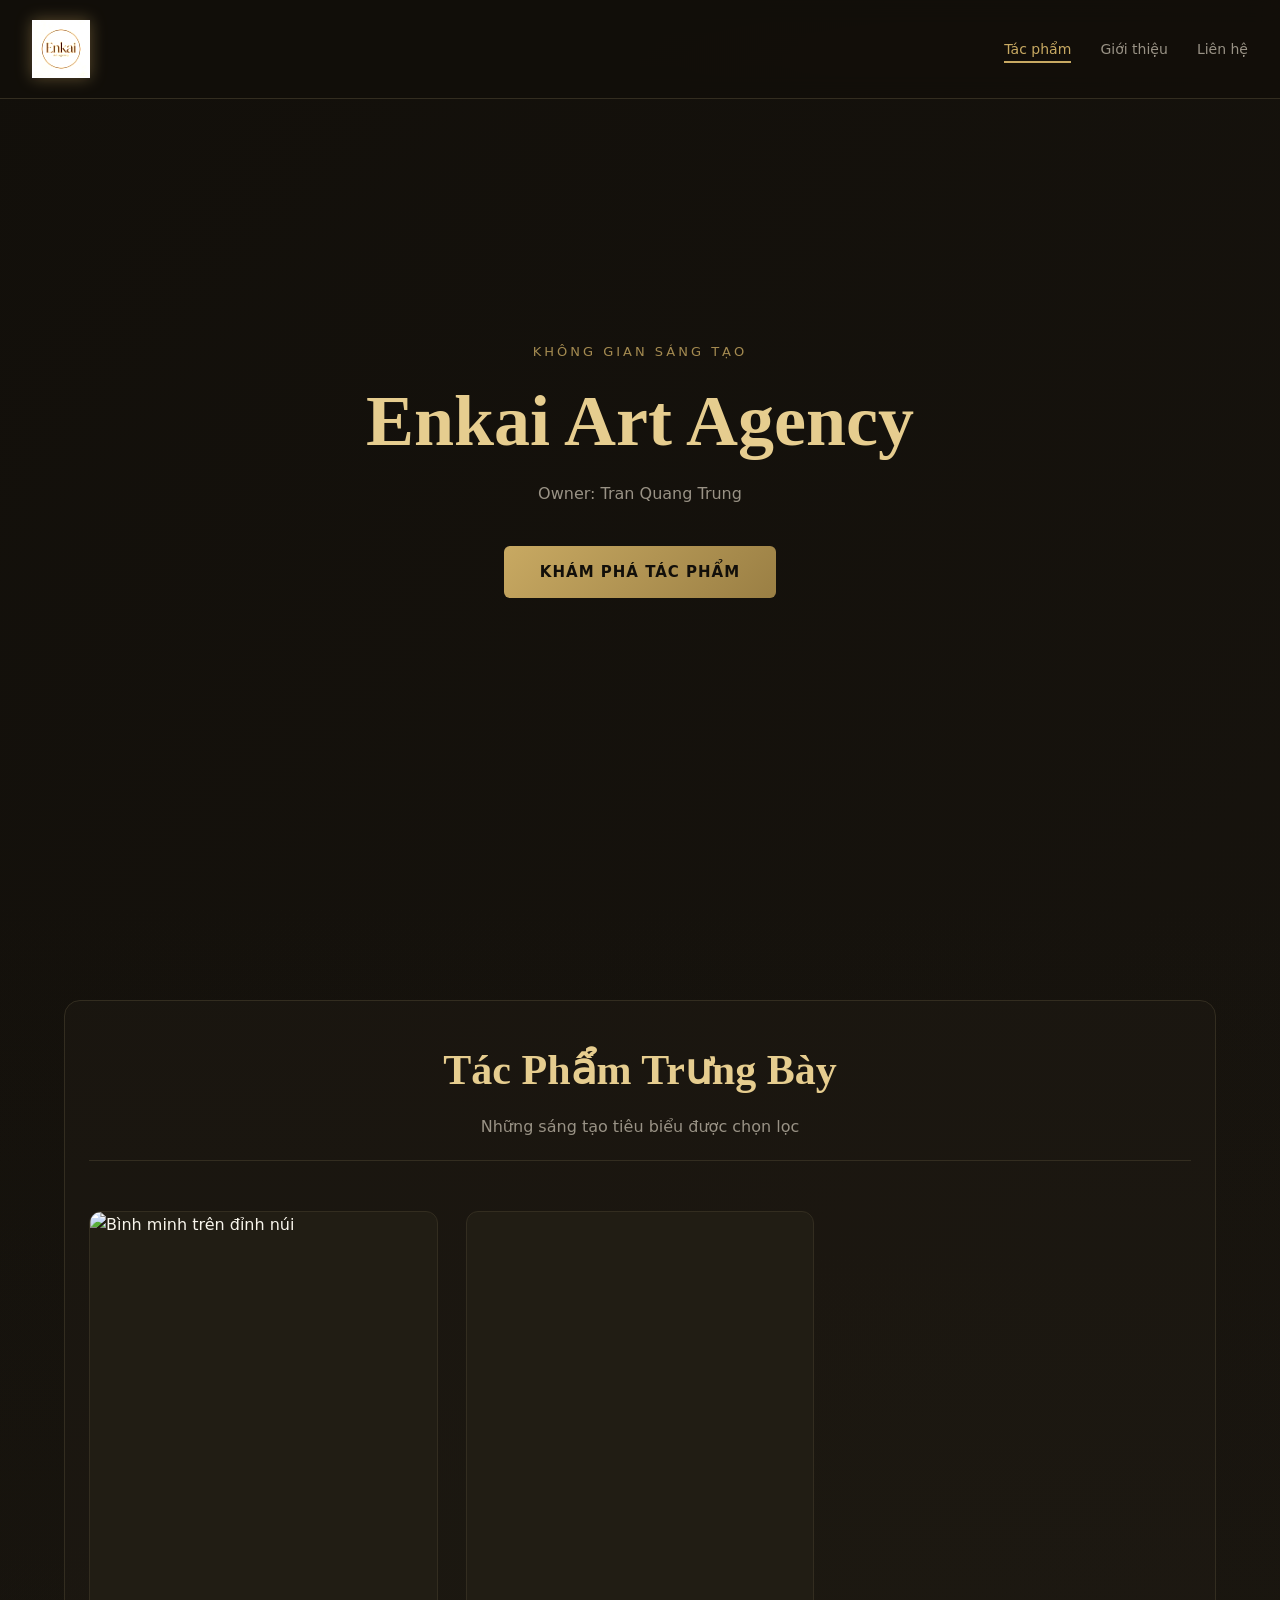
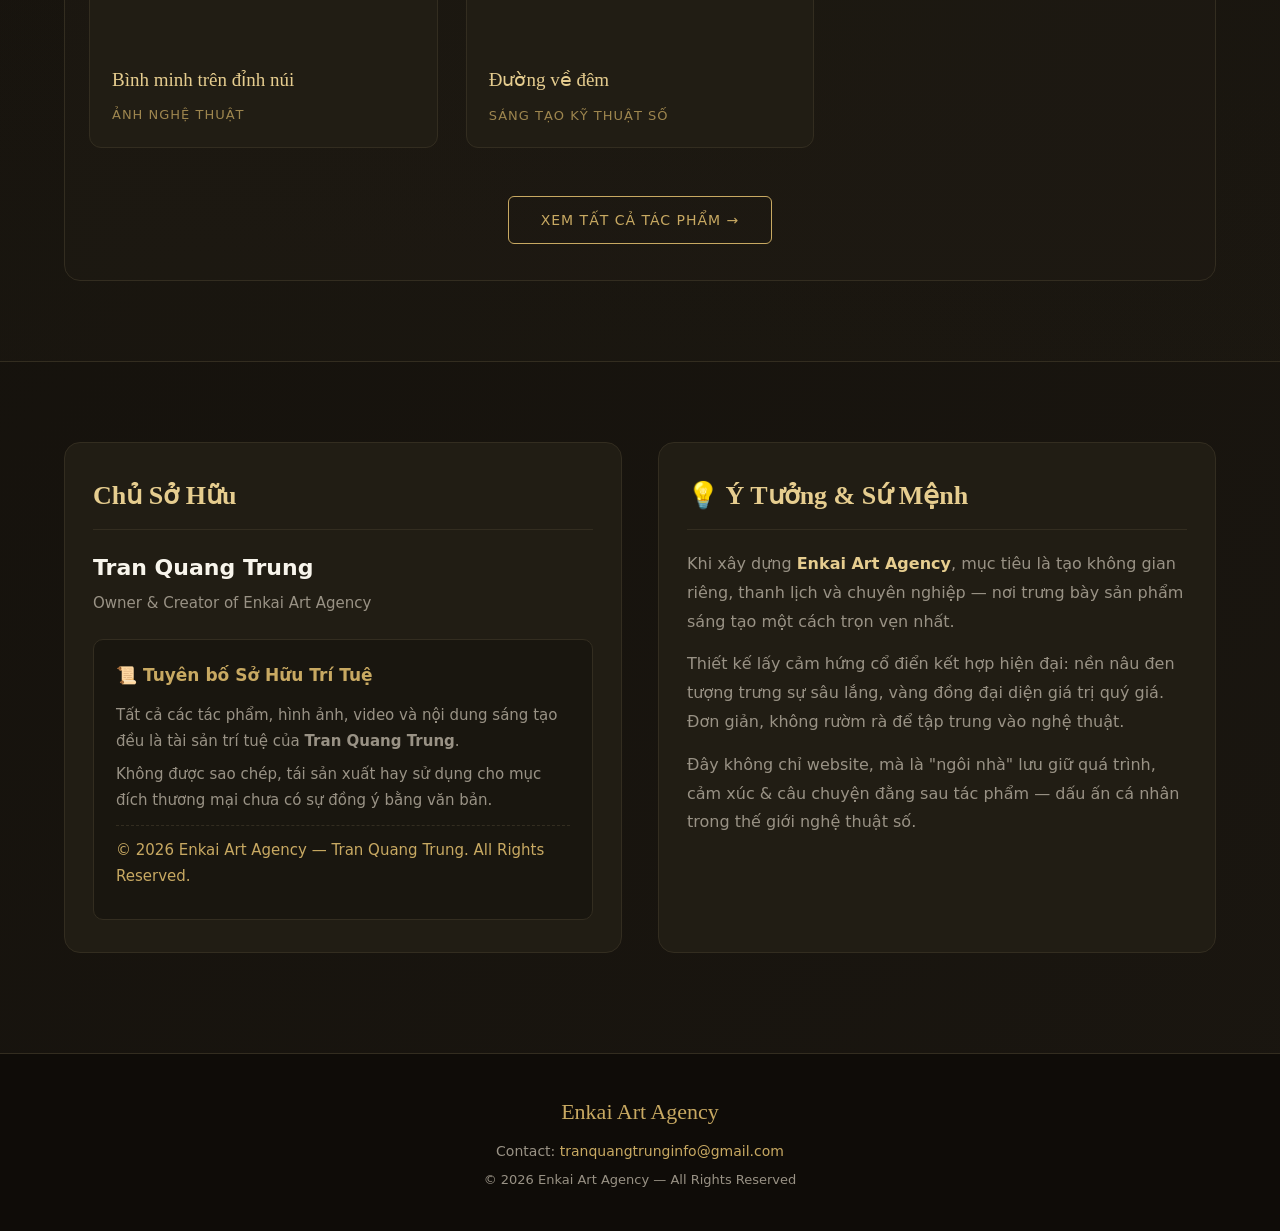
==== commit a066039f: "Update index.html" ====
--- a/index.html
+++ b/index.html
@@ -70,8 +70,8 @@
     <footer class="site-footer" id="contact">
         <div class="container">
             <p class="footer-logo">Enkai Art Agency</p>
-            <p>Contact: <a href="mailto:tranthanhquangtrung@email.com">tranthanhquangtrung@email.com</a></p>
-            <p class="footer-note">© 2026 Tran Quang Trung — All Rights Reserved</p>
+            <p>Contact: <a href="mailto:tranquangtrunginfo@gmail.com">tranquangtrunginfo@gmail.com</a></p>
+            <p class="footer-note">© 2026 Enkai Art Agency — All Rights Reserved</p>
         </div>
     </footer>
 
--- a/style.css
+++ b/style.css
@@ -27,16 +27,23 @@
     background:rgba(18,15,10,0.85);backdrop-filter:blur(12px);z-index:999;
     border-bottom:1px solid var(--border-soft);
 }
-/* Logo ảnh góc trên */
+
+/* === LOGO ẢNH — ĐÃ LÀM NÉT ĐẬM & RÕ RÀNG === */
 .logo-link {
     display:flex;align-items:center;text-decoration:none;
 }
 .logo-img {
-    height:52px;width:auto;object-fit:contain;
-}
+    height: 58px;
+    width: auto;
+    object-fit: contain;
+    image-rendering: -webkit-optimize-contrast;
+    image-rendering: crisp-edges;
+    filter: contrast(1.3) saturate(1.4) brightness(1.05) drop-shadow(0 0 8px rgba(200, 169, 98, 0.4));
+}
+
 .main-nav a {
     color:var(--text-gray);font-size:14px;margin-left:24px;
-    padding:6px 0;transition:color .25s;position:relative;
+    padding:6px 0;transition:color .25s ease;position:relative;
 }
 .main-nav a:hover,.main-nav a.active {color:var(--gold);}
 .main-nav a.active::after {
@@ -246,7 +253,7 @@
 @media (max-width:768px) {
     .site-header {padding:16px 20px;}
     .main-nav a {margin-left:16px;font-size:13px;}
-    .logo-img {height:44px;}
+    .logo-img {height:46px;}
     .art-grid {grid-template-columns:1fr;gap:28px;}
     .work-single {padding:20px;}
-}
+        }
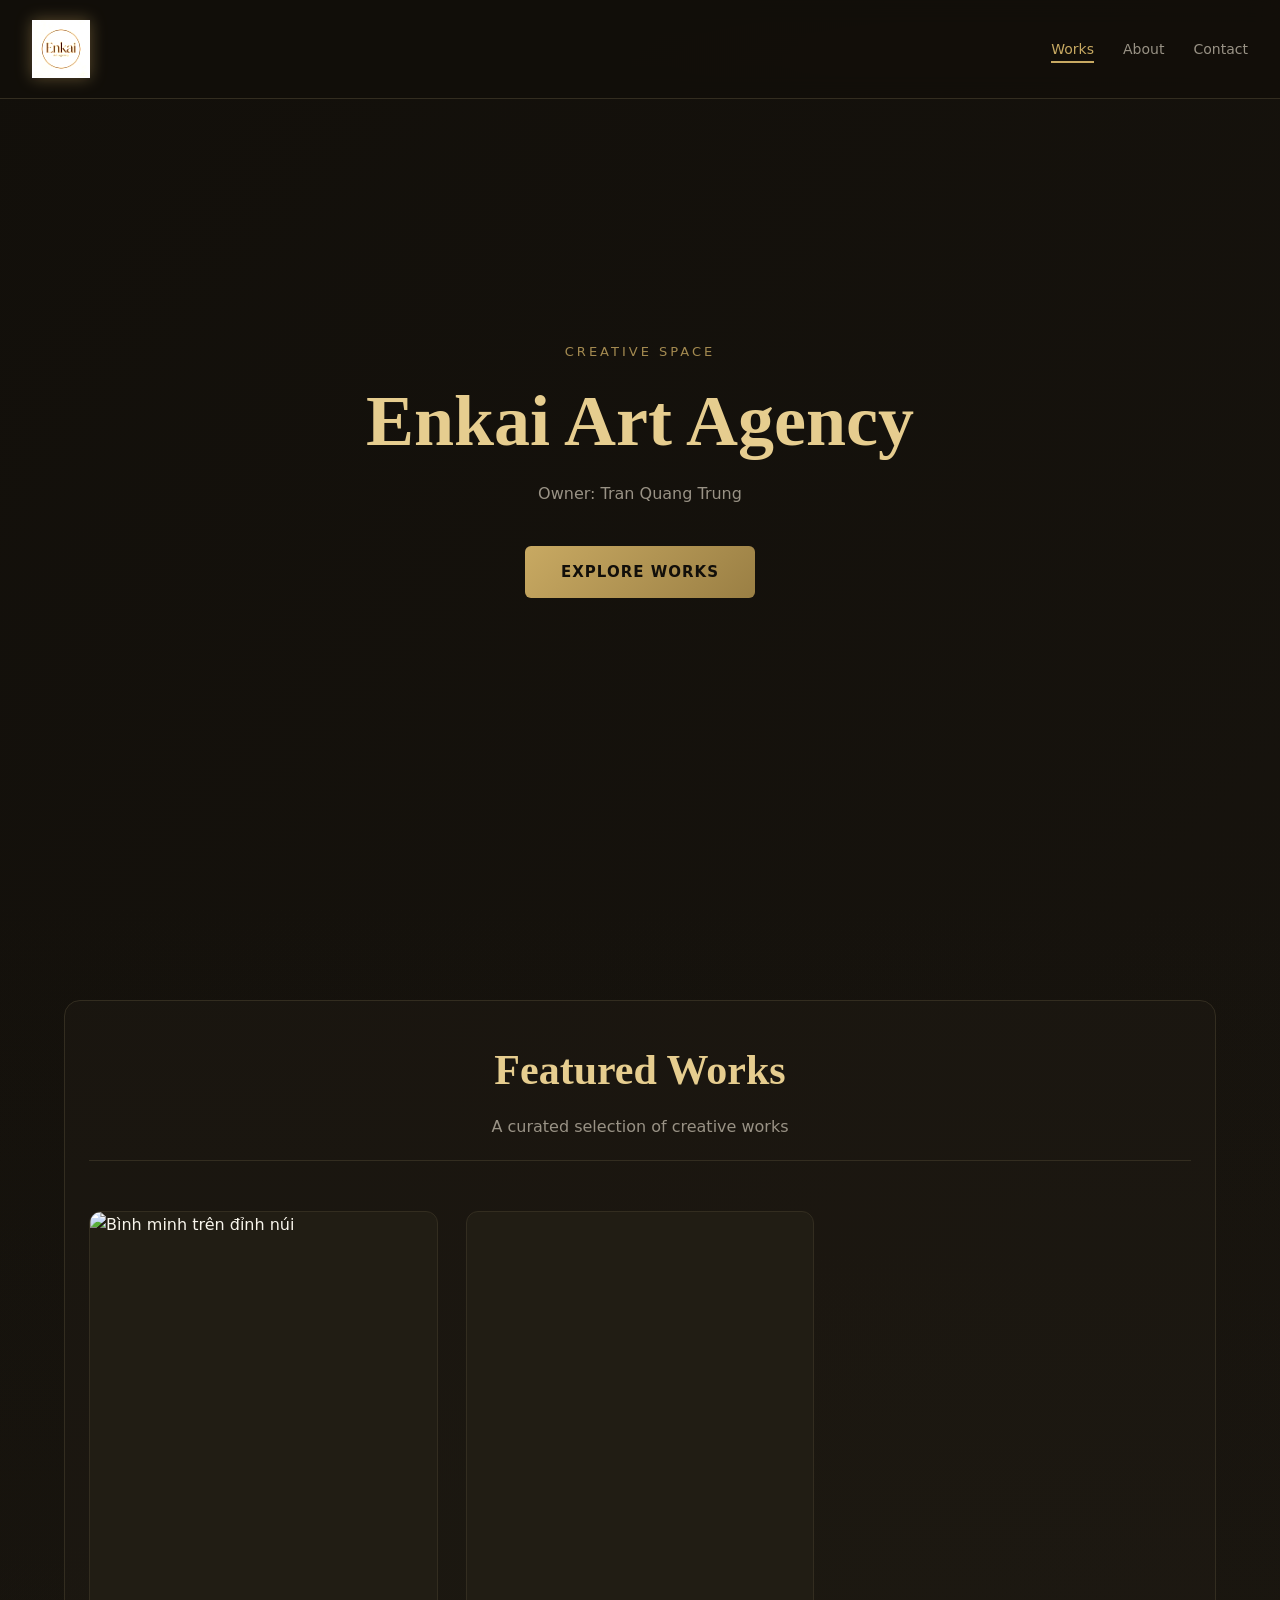
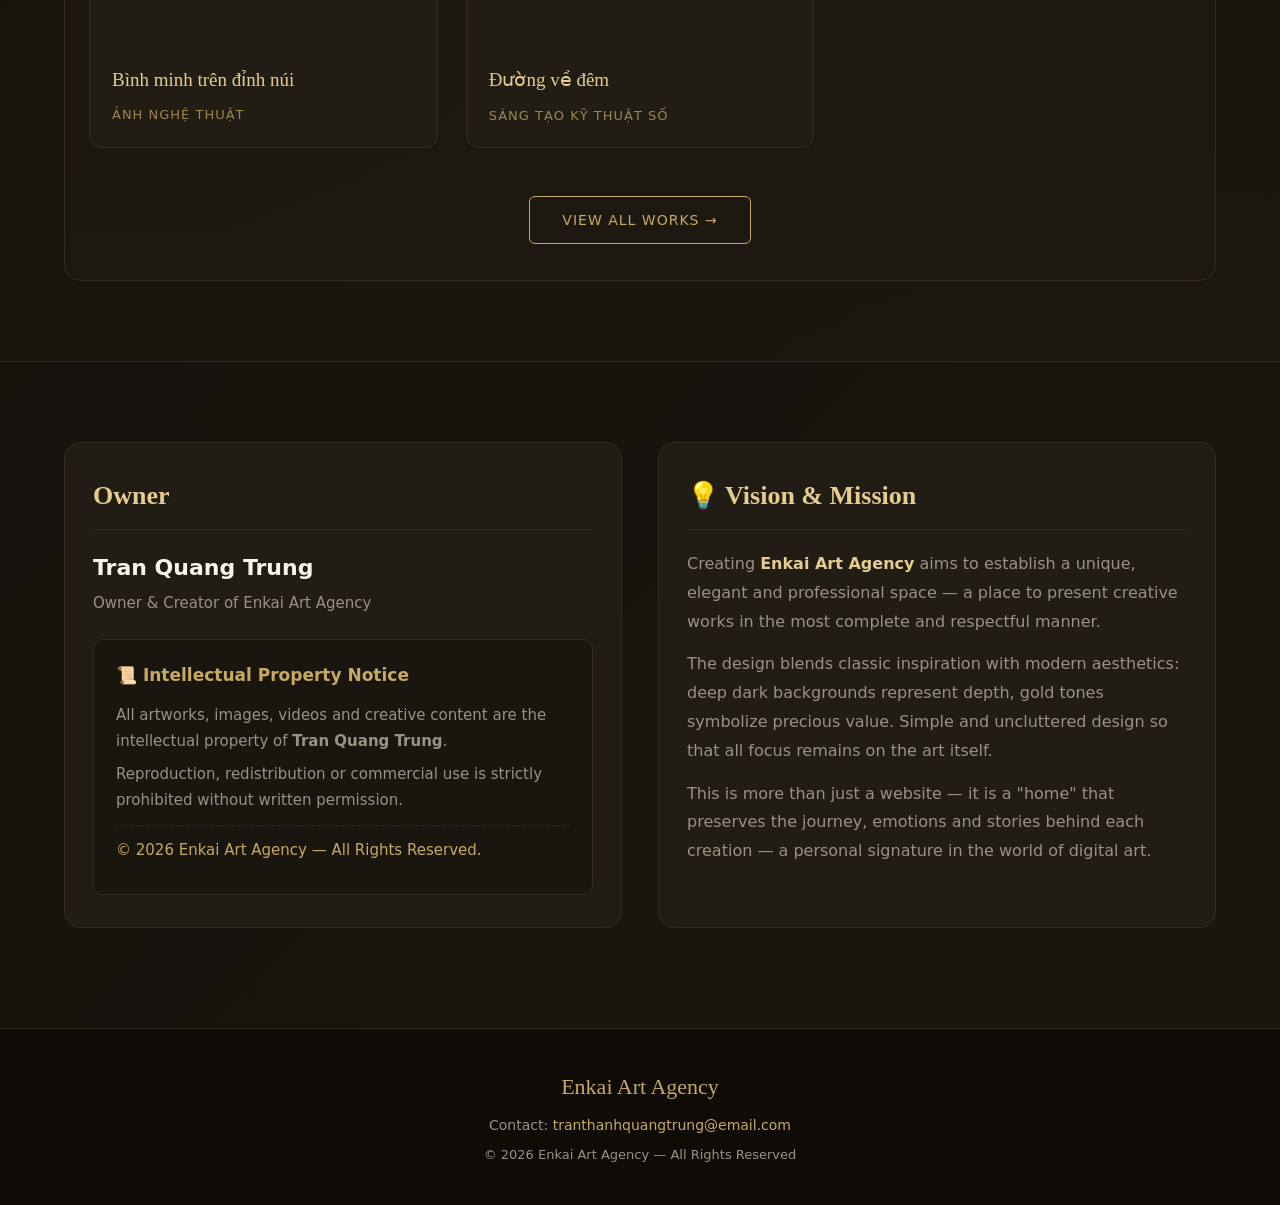
==== commit 36e6fad7: "Update index.html" ====
--- a/index.html
+++ b/index.html
@@ -1,9 +1,9 @@
 <!DOCTYPE html>
-<html lang="vi">
+<html lang="en">
 <head>
     <meta charset="UTF-8">
     <meta name="viewport" content="width=device-width, initial-scale=1.0">
-    <title>Enkai Art Agency — Tran Quang Trung</title>
+    <title>Enkai Art Agency</title>
     <link rel="icon" type="image/png" href="logo.png">
     <link rel="stylesheet" href="style.css">
 </head>
@@ -13,18 +13,18 @@
             <img src="logo.png" alt="Enkai Art Agency Logo" class="logo-img">
         </a>
         <nav class="main-nav">
-            <a href="gallery.html" class="active">Tác phẩm</a>
-            <a href="#about">Giới thiệu</a>
-            <a href="#contact">Liên hệ</a>
+            <a href="gallery.html" class="active">Works</a>
+            <a href="#about">About</a>
+            <a href="#contact">Contact</a>
         </nav>
     </header>
 
     <section class="hero">
         <div class="hero-inner">
-            <p class="hero-subtitle">KHÔNG GIAN SÁNG TẠO</p>
+            <p class="hero-subtitle">CREATIVE SPACE</p>
             <h1 class="hero-title">Enkai Art Agency</h1>
             <p class="hero-desc">Owner: Tran Quang Trung</p>
-            <a href="gallery.html" class="hero-btn">KHÁM PHÁ TÁC PHẨM</a>
+            <a href="gallery.html" class="hero-btn">EXPLORE WORKS</a>
         </div>
     </section>
 
@@ -32,12 +32,12 @@
         <div class="container">
             <div class="featured-wrap">
                 <div class="section-heading">
-                    <h2>Tác Phẩm Trưng Bày</h2>
-                    <p>Những sáng tạo tiêu biểu được chọn lọc</p>
+                    <h2>Featured Works</h2>
+                    <p>A curated selection of creative works</p>
                 </div>
                 <div class="featured-grid" id="featuredGrid"></div>
                 <div class="view-all-wrap">
-                    <a href="gallery.html" class="view-all-btn">Xem Tất Cả Tác Phẩm →</a>
+                    <a href="gallery.html" class="view-all-btn">View All Works →</a>
                 </div>
             </div>
         </div>
@@ -46,23 +46,23 @@
     <section class="info-section" id="about">
         <div class="container info-grid">
             <div class="owner-box">
-                <h3>Chủ Sở Hữu</h3>
+                <h3>Owner</h3>
                 <div class="owner-info">
                     <p class="owner-name">Tran Quang Trung</p>
                     <p class="owner-role">Owner & Creator of Enkai Art Agency</p>
                 </div>
                 <div class="copyright-box">
-                    <h4>📜 Tuyên bố Sở Hữu Trí Tuệ</h4>
-                    <p>Tất cả các tác phẩm, hình ảnh, video và nội dung sáng tạo đều là tài sản trí tuệ của <strong>Tran Quang Trung</strong>.</p>
-                    <p>Không được sao chép, tái sản xuất hay sử dụng cho mục đích thương mại chưa có sự đồng ý bằng văn bản.</p>
-                    <p class="copyright-text">© 2026 Enkai Art Agency — Tran Quang Trung. All Rights Reserved.</p>
+                    <h4>📜 Intellectual Property Notice</h4>
+                    <p>All artworks, images, videos and creative content are the intellectual property of <strong>Tran Quang Trung</strong>.</p>
+                    <p>Reproduction, redistribution or commercial use is strictly prohibited without written permission.</p>
+                    <p class="copyright-text">© 2026 Enkai Art Agency — All Rights Reserved.</p>
                 </div>
             </div>
             <div class="idea-box">
-                <h3>💡 Ý Tưởng & Sứ Mệnh</h3>
-                <p>Khi xây dựng <strong>Enkai Art Agency</strong>, mục tiêu là tạo không gian riêng, thanh lịch và chuyên nghiệp — nơi trưng bày sản phẩm sáng tạo một cách trọn vẹn nhất.</p>
-                <p>Thiết kế lấy cảm hứng cổ điển kết hợp hiện đại: nền nâu đen tượng trưng sự sâu lắng, vàng đồng đại diện giá trị quý giá. Đơn giản, không rườm rà để tập trung vào nghệ thuật.</p>
-                <p>Đây không chỉ website, mà là "ngôi nhà" lưu giữ quá trình, cảm xúc & câu chuyện đằng sau tác phẩm — dấu ấn cá nhân trong thế giới nghệ thuật số.</p>
+                <h3>💡 Vision & Mission</h3>
+                <p>Creating <strong>Enkai Art Agency</strong> aims to establish a unique, elegant and professional space — a place to present creative works in the most complete and respectful manner.</p>
+                <p>The design blends classic inspiration with modern aesthetics: deep dark backgrounds represent depth, gold tones symbolize precious value. Simple and uncluttered design so that all focus remains on the art itself.</p>
+                <p>This is more than just a website — it is a "home" that preserves the journey, emotions and stories behind each creation — a personal signature in the world of digital art.</p>
             </div>
         </div>
     </section>
@@ -70,7 +70,7 @@
     <footer class="site-footer" id="contact">
         <div class="container">
             <p class="footer-logo">Enkai Art Agency</p>
-            <p>Contact: <a href="mailto:tranquangtrunginfo@gmail.com">tranquangtrunginfo@gmail.com</a></p>
+            <p>Contact: <a href="mailto:tranthanhquangtrung@email.com">tranthanhquangtrung@email.com</a></p>
             <p class="footer-note">© 2026 Enkai Art Agency — All Rights Reserved</p>
         </div>
     </footer>
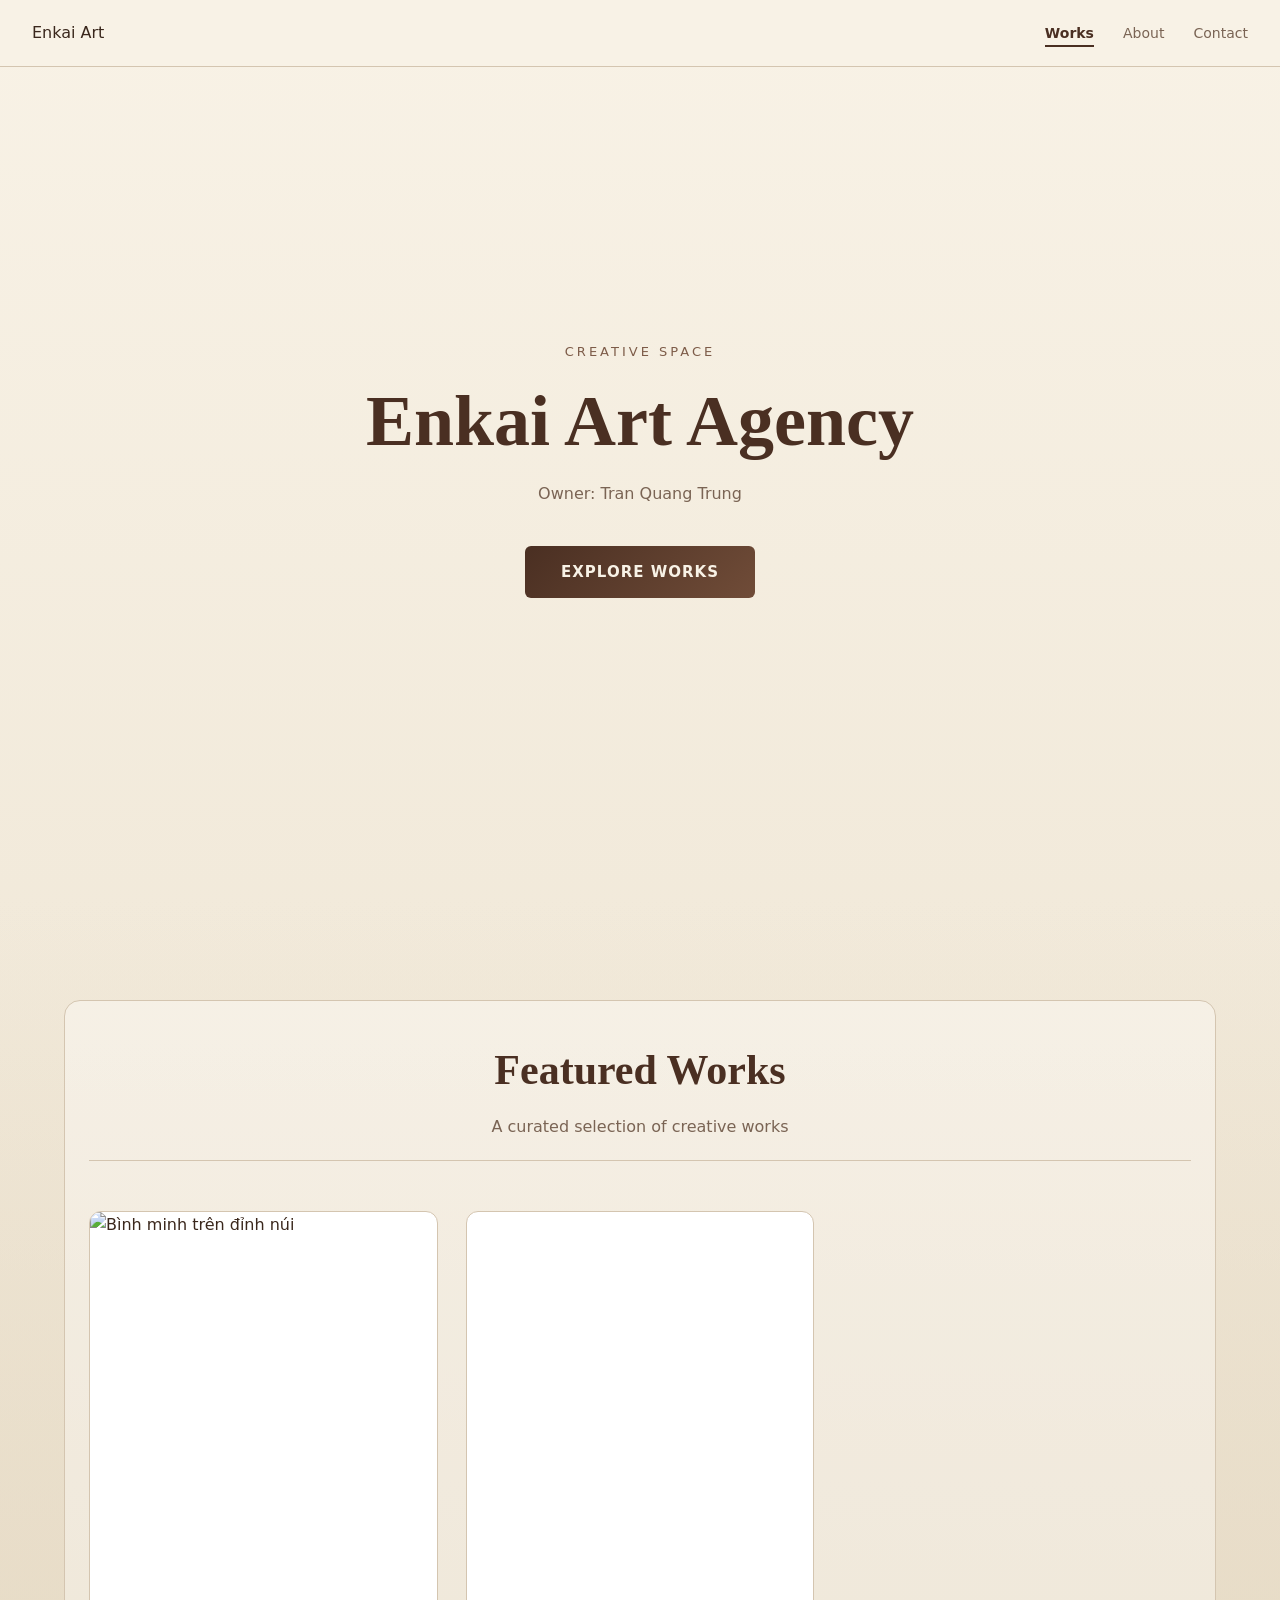
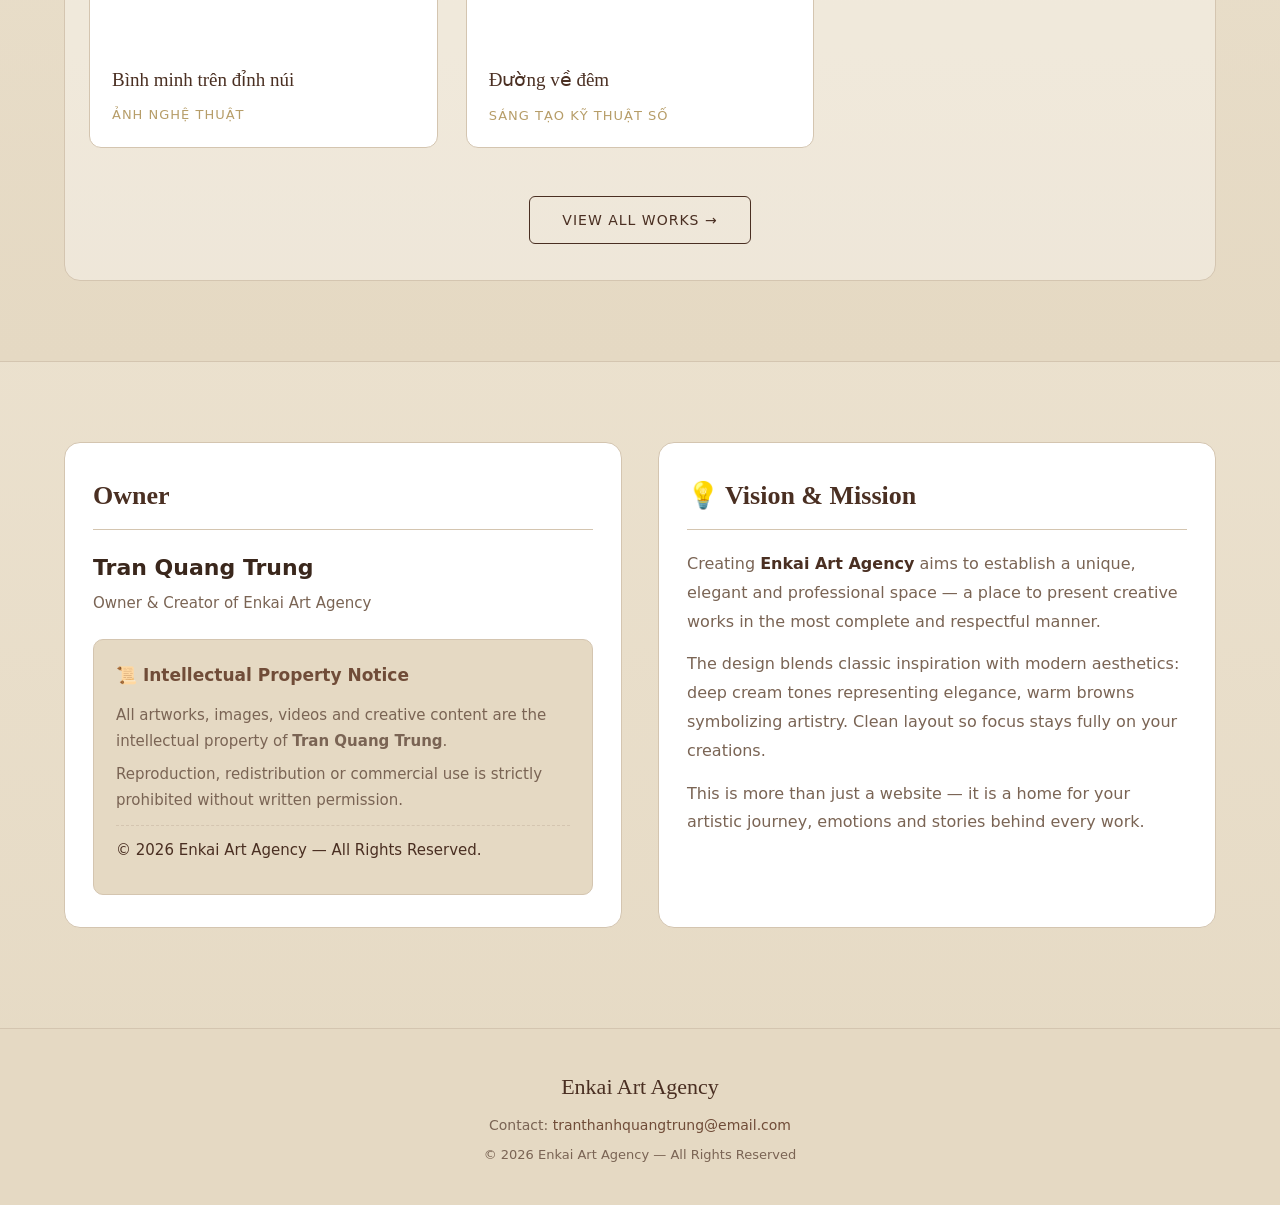
==== commit 4171fa76: "Replace logo image with text and update descriptions Updated logo from an image to text and revised " ====
--- a/index.html
+++ b/index.html
@@ -9,8 +9,9 @@
 </head>
 <body class="home-page">
     <header class="site-header">
+        <!-- ✅ THAY LOGO ẢNH BẰNG CHỮ Enkai Art -->
         <a href="index.html" class="logo-link">
-            <img src="logo.png" alt="Enkai Art Agency Logo" class="logo-img">
+            <span class="logo-text">Enkai Art</span>
         </a>
         <nav class="main-nav">
             <a href="gallery.html" class="active">Works</a>
@@ -61,8 +62,8 @@
             <div class="idea-box">
                 <h3>💡 Vision & Mission</h3>
                 <p>Creating <strong>Enkai Art Agency</strong> aims to establish a unique, elegant and professional space — a place to present creative works in the most complete and respectful manner.</p>
-                <p>The design blends classic inspiration with modern aesthetics: deep dark backgrounds represent depth, gold tones symbolize precious value. Simple and uncluttered design so that all focus remains on the art itself.</p>
-                <p>This is more than just a website — it is a "home" that preserves the journey, emotions and stories behind each creation — a personal signature in the world of digital art.</p>
+                <p>The design blends classic inspiration with modern aesthetics: deep cream tones representing elegance, warm browns symbolizing artistry. Clean layout so focus stays fully on your creations.</p>
+                <p>This is more than just a website — it is a home for your artistic journey, emotions and stories behind every work.</p>
             </div>
         </div>
     </section>
--- a/style.css
+++ b/style.css
@@ -1,13 +1,16 @@
 :root {
-    --bg-dark: #120f0a;
-    --bg-hero: #1a1610;
-    --gold: #c8a962;
-    --gold-light: #e6cd8f;
-    --gold-dark: #9a7f44;
-    --text-white: #f8f5ec;
-    --text-gray: #999285;
-    --border-soft: #332d20;
-    --card-bg: #211d14;
+    /* === MỚI: Cùng tone logo === */
+    --cream-light: #F8F2E6;     /* Nền kem nhạt giống nền logo */
+    --cream: #F2E9D8;           /* Nền chính */
+    --cream-dark: #E5D9C3;      /* Nền thẻ/khối */
+    --brown-deep: #4A2F22;      /* Nâu đậm — chữ chính, viền vòng tròn logo */
+    --brown-medium: #704C38;    /* Nâu trung */
+    --brown-light: #967259;     /* Nâu nhạt */
+    --gold-warm: #C8A962;       /* Vàng đồng nhấn mạnh */
+    --gold-darker: #AA8C4E;     /* Vàng đậm hơn */
+    --text-dark: #3A271C;       /* Chữ chính dễ đọc */
+    --text-muted: #7A6454;      /* Chữ phụ / mờ */
+    --border-soft: #D4C5B0;     /* Đường viền nhẹ */
     --serif: Georgia, 'Times New Roman', Times, serif;
     --sans: 'Segoe UI', system-ui, -apple-system, sans-serif;
 }
@@ -15,8 +18,11 @@
 * {margin:0;padding:0;box-sizing:border-box;}
 html {scroll-behavior:smooth;}
 body {
-    font-family:var(--sans);color:var(--text-white);
-    background:var(--bg-dark);line-height:1.6;min-height:100vh;
+    font-family:var(--sans);
+    color:var(--text-dark);
+    background:var(--cream);
+    line-height:1.6;
+    min-height:100vh;
 }
 a {text-decoration:none;color:inherit;}
 
@@ -24,11 +30,11 @@
 .site-header {
     position:fixed;top:0;left:0;width:100%;
     padding:20px 32px;display:flex;justify-content:space-between;align-items:center;
-    background:rgba(18,15,10,0.85);backdrop-filter:blur(12px);z-index:999;
+    background:rgba(248,242,230,0.9);backdrop-filter:blur(12px);z-index:999;
     border-bottom:1px solid var(--border-soft);
 }
 
-/* === LOGO ẢNH — ĐÃ LÀM NÉT ĐẬM & RÕ RÀNG === */
+/* === LOGO === */
 .logo-link {
     display:flex;align-items:center;text-decoration:none;
 }
@@ -38,20 +44,22 @@
     object-fit: contain;
     image-rendering: -webkit-optimize-contrast;
     image-rendering: crisp-edges;
-    filter: contrast(1.3) saturate(1.4) brightness(1.05) drop-shadow(0 0 8px rgba(200, 169, 98, 0.4));
+    filter: contrast(1.25) saturate(1.1);
 }
 
 .main-nav a {
-    color:var(--text-gray);font-size:14px;margin-left:24px;
+    color:var(--text-muted);font-size:14px;margin-left:24px;
     padding:6px 0;transition:color .25s ease;position:relative;
 }
-.main-nav a:hover,.main-nav a.active {color:var(--gold);}
+.main-nav a:hover,.main-nav a.active {color:var(--brown-deep);font-weight:600;}
 .main-nav a.active::after {
-    content:'';position:absolute;bottom:0;left:0;width:100%;height:2px;background:var(--gold);
+    content:'';position:absolute;bottom:0;left:0;width:100%;height:2px;background:var(--brown-deep);
 }
 
 /* === HERO === */
-.home-page {background:linear-gradient(135deg,var(--bg-dark),var(--bg-hero));}
+.home-page {
+    background:linear-gradient(180deg, var(--cream-light), var(--cream-dark));
+}
 .hero {
     min-height:100vh;display:flex;align-items:center;justify-content:center;
     text-align:center;padding:100px 24px 60px;
@@ -59,24 +67,24 @@
 .hero-inner {max-width:720px;}
 .hero-subtitle {
     font-size:13px;letter-spacing:3px;text-transform:uppercase;
-    color:var(--gold);margin-bottom:16px;opacity:0.8;
+    color:var(--brown-medium);margin-bottom:16px;opacity:0.9;
 }
 .hero-title {
     font-family:var(--serif);font-size:clamp(42px,10vw,72px);
-    color:var(--gold-light);line-height:1.2;margin-bottom:16px;
+    color:var(--brown-deep);line-height:1.2;margin-bottom:16px;
 }
 .hero-desc {
-    font-size:16px;color:var(--text-gray);margin-bottom:40px;
+    font-size:16px;color:var(--text-muted);margin-bottom:40px;
     max-width:540px;margin-left:auto;margin-right:auto;
 }
 .hero-btn {
     display:inline-block;padding:14px 36px;
-    background:linear-gradient(135deg,var(--gold),var(--gold-dark));
-    color:var(--bg-dark);border-radius:6px;font-weight:600;
+    background:linear-gradient(135deg,var(--brown-deep),var(--brown-medium));
+    color:var(--cream-light);border-radius:6px;font-weight:600;
     font-size:15px;letter-spacing:1px;text-transform:uppercase;
     transition:transform .25s,box-shadow .25s;
 }
-.hero-btn:hover {transform:translateY(-2px);box-shadow:0 8px 24px rgba(200,169,98,0.25);}
+.hero-btn:hover {transform:translateY(-2px);box-shadow:0 8px 24px rgba(74,47,34,0.25);}
 
 /* === CONTAINER === */
 .container {max-width:1200px;margin:0 auto;padding:0 24px;}
@@ -84,10 +92,10 @@
 /* === FEATURED WORKS === */
 .featured-works {
     padding:100px 0 80px;
-    background:linear-gradient(180deg,transparent,rgba(33,29,20,0.3));
+    background:linear-gradient(180deg,transparent,var(--cream-dark));
 }
 .featured-wrap {
-    background:rgba(33,29,20,0.4);border:1px solid var(--border-soft);
+    background:rgba(255,255,255,0.35);border:1px solid var(--border-soft);
     border-radius:16px;padding:36px 24px;
 }
 .section-heading {
@@ -96,22 +104,22 @@
 }
 .section-heading h2 {
     font-family:var(--serif);font-size:clamp(28px,5vw,42px);
-    color:var(--gold-light);margin-bottom:10px;
-}
-.section-heading p {color:var(--text-gray);font-size:16px;}
+    color:var(--brown-deep);margin-bottom:10px;
+}
+.section-heading p {color:var(--text-muted);font-size:16px;}
 .featured-grid {display:grid;grid-template-columns:repeat(3,1fr);gap:28px;}
 @media (max-width:900px) {.featured-grid {grid-template-columns:repeat(2,1fr);}}
 @media (max-width:600px) {.featured-grid {grid-template-columns:1fr;}}
 
 /* === ART CARD === */
 .art-card {
-    background:var(--card-bg);border-radius:12px;overflow:hidden;
+    background:#fff;border-radius:12px;overflow:hidden;
     border:1px solid var(--border-soft);transition:transform .4s ease,box-shadow .4s ease,border-color .4s;
     cursor:pointer;
 }
 .art-card:hover {
-    transform:translateY(-8px);box-shadow:0 20px 50px rgba(0,0,0,0.45);
-    border-color:var(--gold-dark);
+    transform:translateY(-8px);box-shadow:0 20px 50px rgba(74,47,34,0.18);
+    border-color:var(--brown-medium);
 }
 .art-media {
     width:100%;aspect-ratio:4/5;overflow:hidden;
@@ -122,38 +130,38 @@
 .art-card:hover img,.art-card:hover video {transform:scale(1.05);}
 .art-info {padding:20px 22px;}
 .art-info h3 {
-    font-family:var(--serif);font-size:19px;color:var(--gold-light);
+    font-family:var(--serif);font-size:19px;color:var(--brown-deep);
     margin-bottom:6px;font-weight:500;
 }
 .art-tag {
-    font-size:13px;color:var(--gold);opacity:0.75;
+    font-size:13px;color:var(--gold-darker);opacity:0.85;
     text-transform:uppercase;letter-spacing:1px;
 }
 
 .view-all-wrap {text-align:center;margin-top:48px;}
 .view-all-btn {
-    display:inline-block;padding:12px 32px;border:1px solid var(--gold);
-    border-radius:6px;color:var(--gold);font-weight:500;
+    display:inline-block;padding:12px 32px;border:1px solid var(--brown-deep);
+    border-radius:6px;color:var(--brown-deep);font-weight:500;
     letter-spacing:1px;text-transform:uppercase;font-size:14px;transition:all .25s;
 }
-.view-all-btn:hover {background:var(--gold);color:var(--bg-dark);}
+.view-all-btn:hover {background:var(--brown-deep);color:var(--cream-light);}
 
 /* === GALLERY PAGE === */
 .gallery {padding:120px 24px 100px;max-width:1300px;margin:0 auto;}
 .section-head {text-align:center;margin-bottom:60px;}
 .section-head h2 {
     font-family:var(--serif);font-size:clamp(30px,5vw,44px);
-    color:var(--gold-light);margin-bottom:12px;
-}
-.section-head p {font-size:16px;color:var(--text-gray);margin-bottom:28px;}
+    color:var(--brown-deep);margin-bottom:12px;
+}
+.section-head p {font-size:16px;color:var(--text-muted);margin-bottom:28px;}
 .search-wrap {display:flex;justify-content:center;}
 .search-box {
     width:100%;max-width:400px;padding:14px 20px;font-size:15px;
     border:1px solid var(--border-soft);border-radius:6px;
-    background:rgba(33,29,20,0.6);color:var(--text-white);outline:none;
-}
-.search-box::placeholder {color:var(--text-gray);}
-.search-box:focus {border-color:var(--gold);}
+    background:#fff;color:var(--text-dark);outline:none;
+}
+.search-box::placeholder {color:var(--text-muted);}
+.search-box:focus {border-color:var(--brown-medium);box-shadow:0 0 0 2px rgba(112,76,56,0.1);}
 .art-grid {
     display:grid;grid-template-columns:repeat(auto-fill,minmax(320px,1fr));gap:36px 24px;
 }
@@ -161,7 +169,7 @@
 /* === WORK DETAIL === */
 .work-detail {max-width:900px;margin:120px auto 100px;padding:0 24px;}
 .work-single {
-    animation:fadeIn .3s ease;background:var(--card-bg);border:1px solid var(--border-soft);
+    animation:fadeIn .3s ease;background:#fff;border:1px solid var(--border-soft);
     border-radius:16px;padding:32px;
 }
 @keyframes fadeIn {
@@ -175,28 +183,28 @@
 .work-detail-img {width:100%;display:block;}
 .work-author {
     font-size:13px;text-transform:uppercase;letter-spacing:1.5px;
-    color:var(--text-gray);margin-bottom:10px;
+    color:var(--text-muted);margin-bottom:10px;
 }
 .work-single h1 {
     font-family:var(--serif);font-size:clamp(28px,5vw,48px);
-    color:var(--gold-light);line-height:1.2;margin-bottom:12px;
+    color:var(--brown-deep);line-height:1.2;margin-bottom:12px;
 }
 .work-date {
-    font-size:14px;color:var(--text-gray);padding-bottom:28px;
+    font-size:14px;color:var(--text-muted);padding-bottom:28px;
     border-bottom:1px solid var(--border-soft);margin-bottom:32px;display:block;
 }
 .work-body {
     font-family:var(--serif);font-size:18px;line-height:1.8;
-    color:var(--text-white);margin-bottom:36px;
+    color:var(--text-dark);margin-bottom:36px;
 }
 .inquire-btn {
     display:inline-flex;align-items:center;padding:12px 28px;
-    border:1px solid var(--gold);border-radius:6px;background:transparent;
-    color:var(--gold);font-size:14px;text-transform:uppercase;
+    border:1px solid var(--brown-deep);border-radius:6px;background:transparent;
+    color:var(--brown-deep);font-size:14px;text-transform:uppercase;
     letter-spacing:1.2px;text-decoration:none;transition:all .25s ease;margin-bottom:30px;
 }
 .inquire-btn::after {content:'→';margin-left:10px;}
-.inquire-btn:hover {background:var(--gold);color:var(--bg-dark);}
+.inquire-btn:hover {background:var(--brown-deep);color:var(--cream-light);}
 
 /* === INFO SECTION === */
 .info-section {padding:80px 0 100px;border-top:1px solid var(--border-soft);}
@@ -204,48 +212,48 @@
 @media (max-width:820px) {.info-grid {grid-template-columns:1fr;}}
 
 .owner-box {
-    background:var(--card-bg);border:1px solid var(--border-soft);
+    background:#fff;border:1px solid var(--border-soft);
     border-radius:16px;padding:32px 28px;transition:border-color .3s ease;
 }
-.owner-box:hover {border-color:var(--gold-dark);}
+.owner-box:hover {border-color:var(--brown-medium);}
 .owner-box h3 {
-    font-family:var(--serif);font-size:26px;color:var(--gold-light);
+    font-family:var(--serif);font-size:26px;color:var(--brown-deep);
     margin-bottom:20px;padding-bottom:12px;border-bottom:1px solid var(--border-soft);
 }
-.owner-name {font-size:22px;font-weight:600;color:var(--text-white);margin-bottom:6px;}
-.owner-role {color:var(--text-gray);font-size:15px;margin-bottom:24px;}
+.owner-name {font-size:22px;font-weight:600;color:var(--text-dark);margin-bottom:6px;}
+.owner-role {color:var(--text-muted);font-size:15px;margin-bottom:24px;}
 .copyright-box {
-    background:rgba(0,0,0,0.25);border:1px solid var(--border-soft);
+    background:var(--cream-dark);border:1px solid var(--border-soft);
     border-radius:10px;padding:22px;
 }
-.copyright-box h4 {color:var(--gold);font-size:17px;margin-bottom:14px;}
-.copyright-box p {color:var(--text-gray);font-size:15px;line-height:1.7;margin-bottom:8px;}
+.copyright-box h4 {color:var(--brown-medium);font-size:17px;margin-bottom:14px;}
+.copyright-box p {color:var(--text-muted);font-size:15px;line-height:1.7;margin-bottom:8px;}
 .copyright-text {
     margin-top:12px;padding-top:12px;border-top:1px dashed var(--border-soft);
-    color:var(--gold)!important;font-size:14px;
+    color:var(--brown-deep)!important;font-size:14px;
 }
 
 .idea-box {
-    background:var(--card-bg);border:1px solid var(--border-soft);
+    background:#fff;border:1px solid var(--border-soft);
     border-radius:16px;padding:32px 28px;transition:border-color .3s ease;
 }
-.idea-box:hover {border-color:var(--gold-dark);}
+.idea-box:hover {border-color:var(--brown-medium);}
 .idea-box h3 {
-    font-family:var(--serif);font-size:26px;color:var(--gold-light);
+    font-family:var(--serif);font-size:26px;color:var(--brown-deep);
     margin-bottom:20px;padding-bottom:12px;border-bottom:1px solid var(--border-soft);
 }
-.idea-box p {color:var(--text-gray);font-size:16px;line-height:1.8;margin-bottom:14px;}
-.idea-box strong {color:var(--gold-light);}
+.idea-box p {color:var(--text-muted);font-size:16px;line-height:1.8;margin-bottom:14px;}
+.idea-box strong {color:var(--brown-deep);}
 
 /* === FOOTER === */
 .site-footer {
-    background:#0f0c08;border-top:1px solid var(--border-soft);
-    padding:40px 0;text-align:center;color:var(--text-gray);font-size:14px;
+    background:var(--cream-dark);border-top:1px solid var(--border-soft);
+    padding:40px 0;text-align:center;color:var(--text-muted);font-size:14px;
 }
 .footer-logo {
-    font-family:var(--serif);font-size:22px;color:var(--gold);margin-bottom:10px;
-}
-.site-footer a {color:var(--gold);text-decoration:none;}
+    font-family:var(--serif);font-size:22px;color:var(--brown-deep);margin-bottom:10px;
+}
+.site-footer a {color:var(--brown-medium);text-decoration:none;}
 .site-footer a:hover {text-decoration:underline;}
 .footer-note {margin-top:8px;font-size:13px;}
 
@@ -256,4 +264,5 @@
     .logo-img {height:46px;}
     .art-grid {grid-template-columns:1fr;gap:28px;}
     .work-single {padding:20px;}
-        }
+                  }
+        
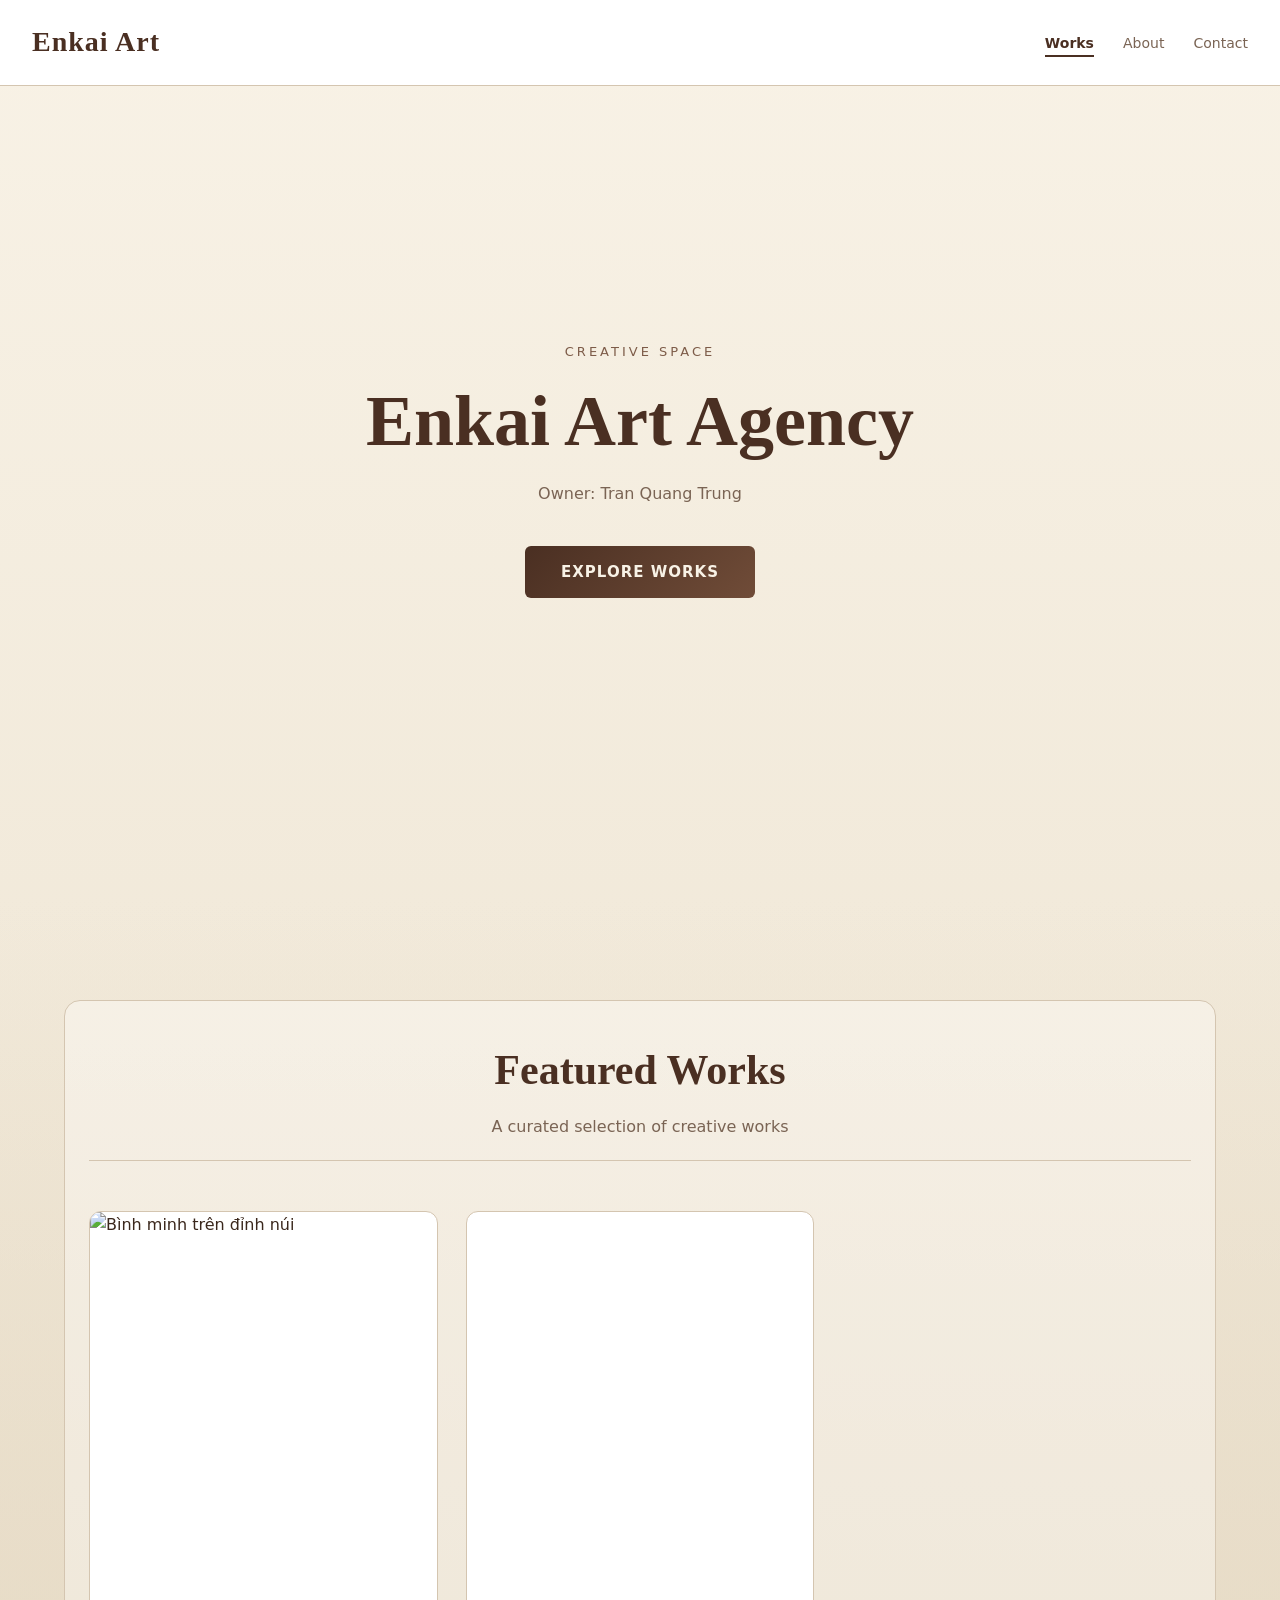
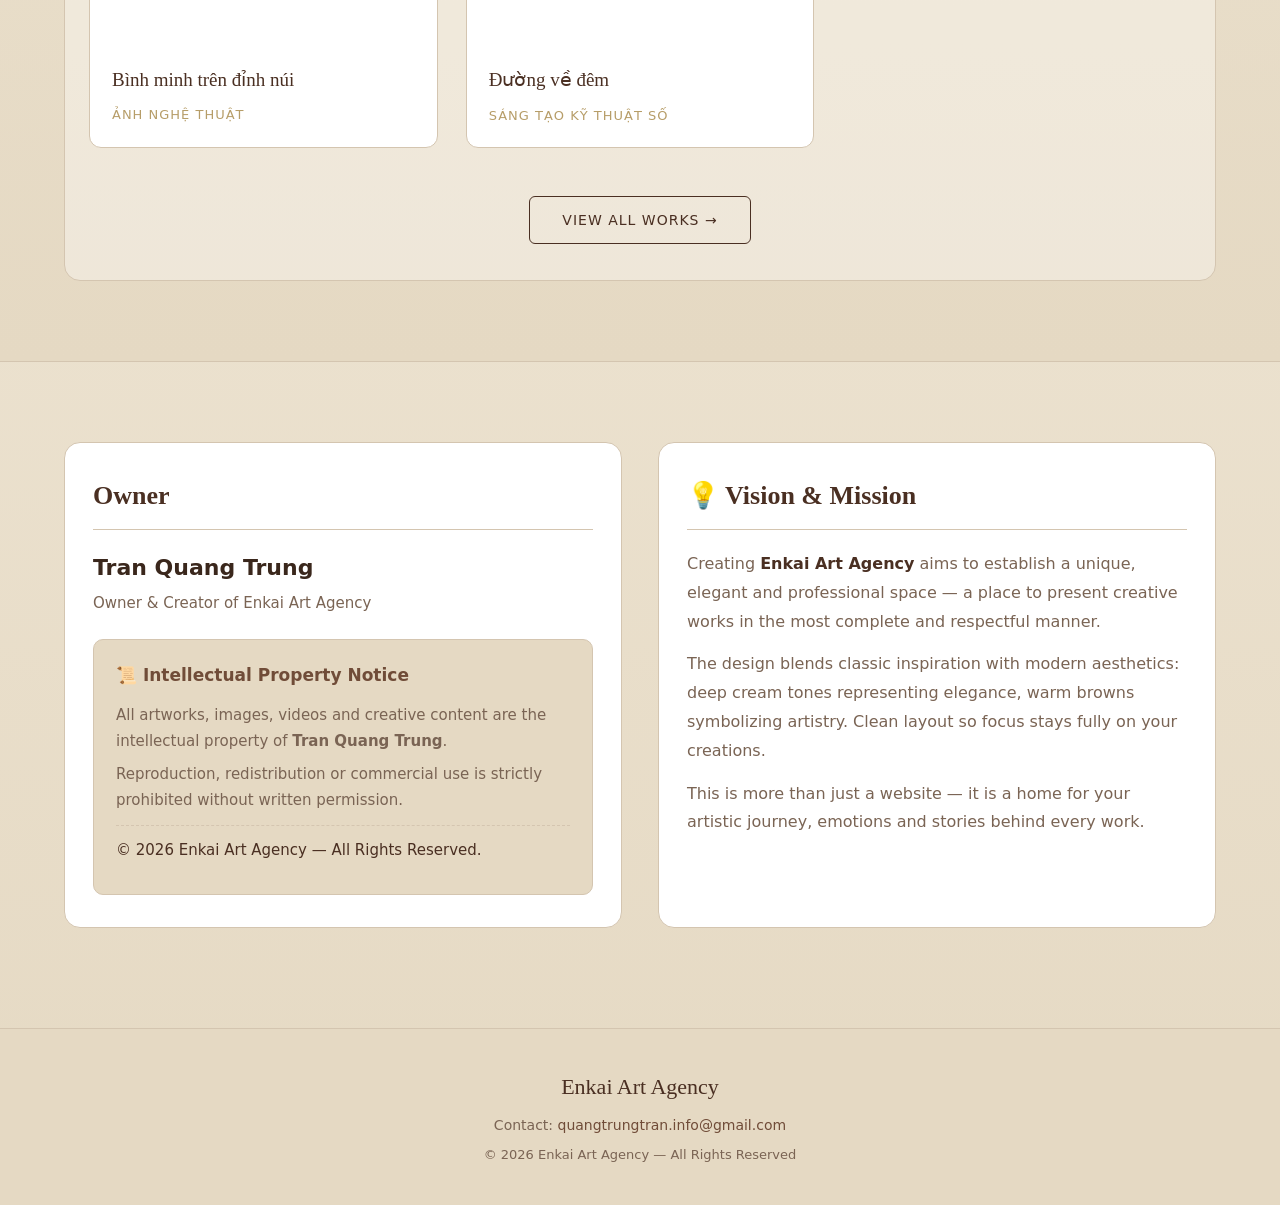
==== commit d5a15532: "Update contact email in footer" ====
--- a/index.html
+++ b/index.html
@@ -71,7 +71,7 @@
     <footer class="site-footer" id="contact">
         <div class="container">
             <p class="footer-logo">Enkai Art Agency</p>
-            <p>Contact: <a href="mailto:tranthanhquangtrung@email.com">tranthanhquangtrung@email.com</a></p>
+            <p>Contact: <a href="mailto:quangtrungtran.info@gmail.com">quangtrungtran.info@gmail.com</a></p>
             <p class="footer-note">© 2026 Enkai Art Agency — All Rights Reserved</p>
         </div>
     </footer>
--- a/style.css
+++ b/style.css
@@ -1,16 +1,15 @@
 :root {
-    /* === MỚI: Cùng tone logo === */
-    --cream-light: #F8F2E6;     /* Nền kem nhạt giống nền logo */
-    --cream: #F2E9D8;           /* Nền chính */
-    --cream-dark: #E5D9C3;      /* Nền thẻ/khối */
-    --brown-deep: #4A2F22;      /* Nâu đậm — chữ chính, viền vòng tròn logo */
-    --brown-medium: #704C38;    /* Nâu trung */
-    --brown-light: #967259;     /* Nâu nhạt */
-    --gold-warm: #C8A962;       /* Vàng đồng nhấn mạnh */
-    --gold-darker: #AA8C4E;     /* Vàng đậm hơn */
-    --text-dark: #3A271C;       /* Chữ chính dễ đọc */
-    --text-muted: #7A6454;      /* Chữ phụ / mờ */
-    --border-soft: #D4C5B0;     /* Đường viền nhẹ */
+    --cream-light: #F8F2E6;
+    --cream: #F2E9D8;
+    --cream-dark: #E5D9C3;
+    --brown-deep: #4A2F22;
+    --brown-medium: #704C38;
+    --brown-light: #967259;
+    --gold-warm: #C8A962;
+    --gold-darker: #AA8C4E;
+    --text-dark: #3A271C;
+    --text-muted: #7A6454;
+    --border-soft: #D4C5B0;
     --serif: Georgia, 'Times New Roman', Times, serif;
     --sans: 'Segoe UI', system-ui, -apple-system, sans-serif;
 }
@@ -26,25 +25,26 @@
 }
 a {text-decoration:none;color:inherit;}
 
-/* === HEADER === */
+/* === HEADER: NỀN TRẮNG === */
 .site-header {
     position:fixed;top:0;left:0;width:100%;
     padding:20px 32px;display:flex;justify-content:space-between;align-items:center;
-    background:rgba(248,242,230,0.9);backdrop-filter:blur(12px);z-index:999;
+    background:#ffffff;
+    backdrop-filter:blur(12px);
+    z-index:999;
     border-bottom:1px solid var(--border-soft);
 }
 
-/* === LOGO === */
+/* === LOGO CHỮ Enkai Art === */
 .logo-link {
     display:flex;align-items:center;text-decoration:none;
 }
-.logo-img {
-    height: 58px;
-    width: auto;
-    object-fit: contain;
-    image-rendering: -webkit-optimize-contrast;
-    image-rendering: crisp-edges;
-    filter: contrast(1.25) saturate(1.1);
+.logo-text {
+    font-family:var(--serif);
+    font-size:28px;
+    font-weight:600;
+    color:var(--brown-deep);
+    letter-spacing:1px;
 }
 
 .main-nav a {
@@ -56,7 +56,6 @@
     content:'';position:absolute;bottom:0;left:0;width:100%;height:2px;background:var(--brown-deep);
 }
 
-/* === HERO === */
 .home-page {
     background:linear-gradient(180deg, var(--cream-light), var(--cream-dark));
 }
@@ -86,10 +85,8 @@
 }
 .hero-btn:hover {transform:translateY(-2px);box-shadow:0 8px 24px rgba(74,47,34,0.25);}
 
-/* === CONTAINER === */
 .container {max-width:1200px;margin:0 auto;padding:0 24px;}
 
-/* === FEATURED WORKS === */
 .featured-works {
     padding:100px 0 80px;
     background:linear-gradient(180deg,transparent,var(--cream-dark));
@@ -111,7 +108,6 @@
 @media (max-width:900px) {.featured-grid {grid-template-columns:repeat(2,1fr);}}
 @media (max-width:600px) {.featured-grid {grid-template-columns:1fr;}}
 
-/* === ART CARD === */
 .art-card {
     background:#fff;border-radius:12px;overflow:hidden;
     border:1px solid var(--border-soft);transition:transform .4s ease,box-shadow .4s ease,border-color .4s;
@@ -146,7 +142,6 @@
 }
 .view-all-btn:hover {background:var(--brown-deep);color:var(--cream-light);}
 
-/* === GALLERY PAGE === */
 .gallery {padding:120px 24px 100px;max-width:1300px;margin:0 auto;}
 .section-head {text-align:center;margin-bottom:60px;}
 .section-head h2 {
@@ -166,7 +161,6 @@
     display:grid;grid-template-columns:repeat(auto-fill,minmax(320px,1fr));gap:36px 24px;
 }
 
-/* === WORK DETAIL === */
 .work-detail {max-width:900px;margin:120px auto 100px;padding:0 24px;}
 .work-single {
     animation:fadeIn .3s ease;background:#fff;border:1px solid var(--border-soft);
@@ -206,7 +200,6 @@
 .inquire-btn::after {content:'→';margin-left:10px;}
 .inquire-btn:hover {background:var(--brown-deep);color:var(--cream-light);}
 
-/* === INFO SECTION === */
 .info-section {padding:80px 0 100px;border-top:1px solid var(--border-soft);}
 .info-grid {display:grid;grid-template-columns:1fr 1fr;gap:36px;}
 @media (max-width:820px) {.info-grid {grid-template-columns:1fr;}}
@@ -245,7 +238,6 @@
 .idea-box p {color:var(--text-muted);font-size:16px;line-height:1.8;margin-bottom:14px;}
 .idea-box strong {color:var(--brown-deep);}
 
-/* === FOOTER === */
 .site-footer {
     background:var(--cream-dark);border-top:1px solid var(--border-soft);
     padding:40px 0;text-align:center;color:var(--text-muted);font-size:14px;
@@ -257,12 +249,10 @@
 .site-footer a:hover {text-decoration:underline;}
 .footer-note {margin-top:8px;font-size:13px;}
 
-/* === RESPONSIVE === */
 @media (max-width:768px) {
     .site-header {padding:16px 20px;}
+    .logo-text {font-size:22px;}
     .main-nav a {margin-left:16px;font-size:13px;}
-    .logo-img {height:46px;}
     .art-grid {grid-template-columns:1fr;gap:28px;}
     .work-single {padding:20px;}
-                  }
-        
+}
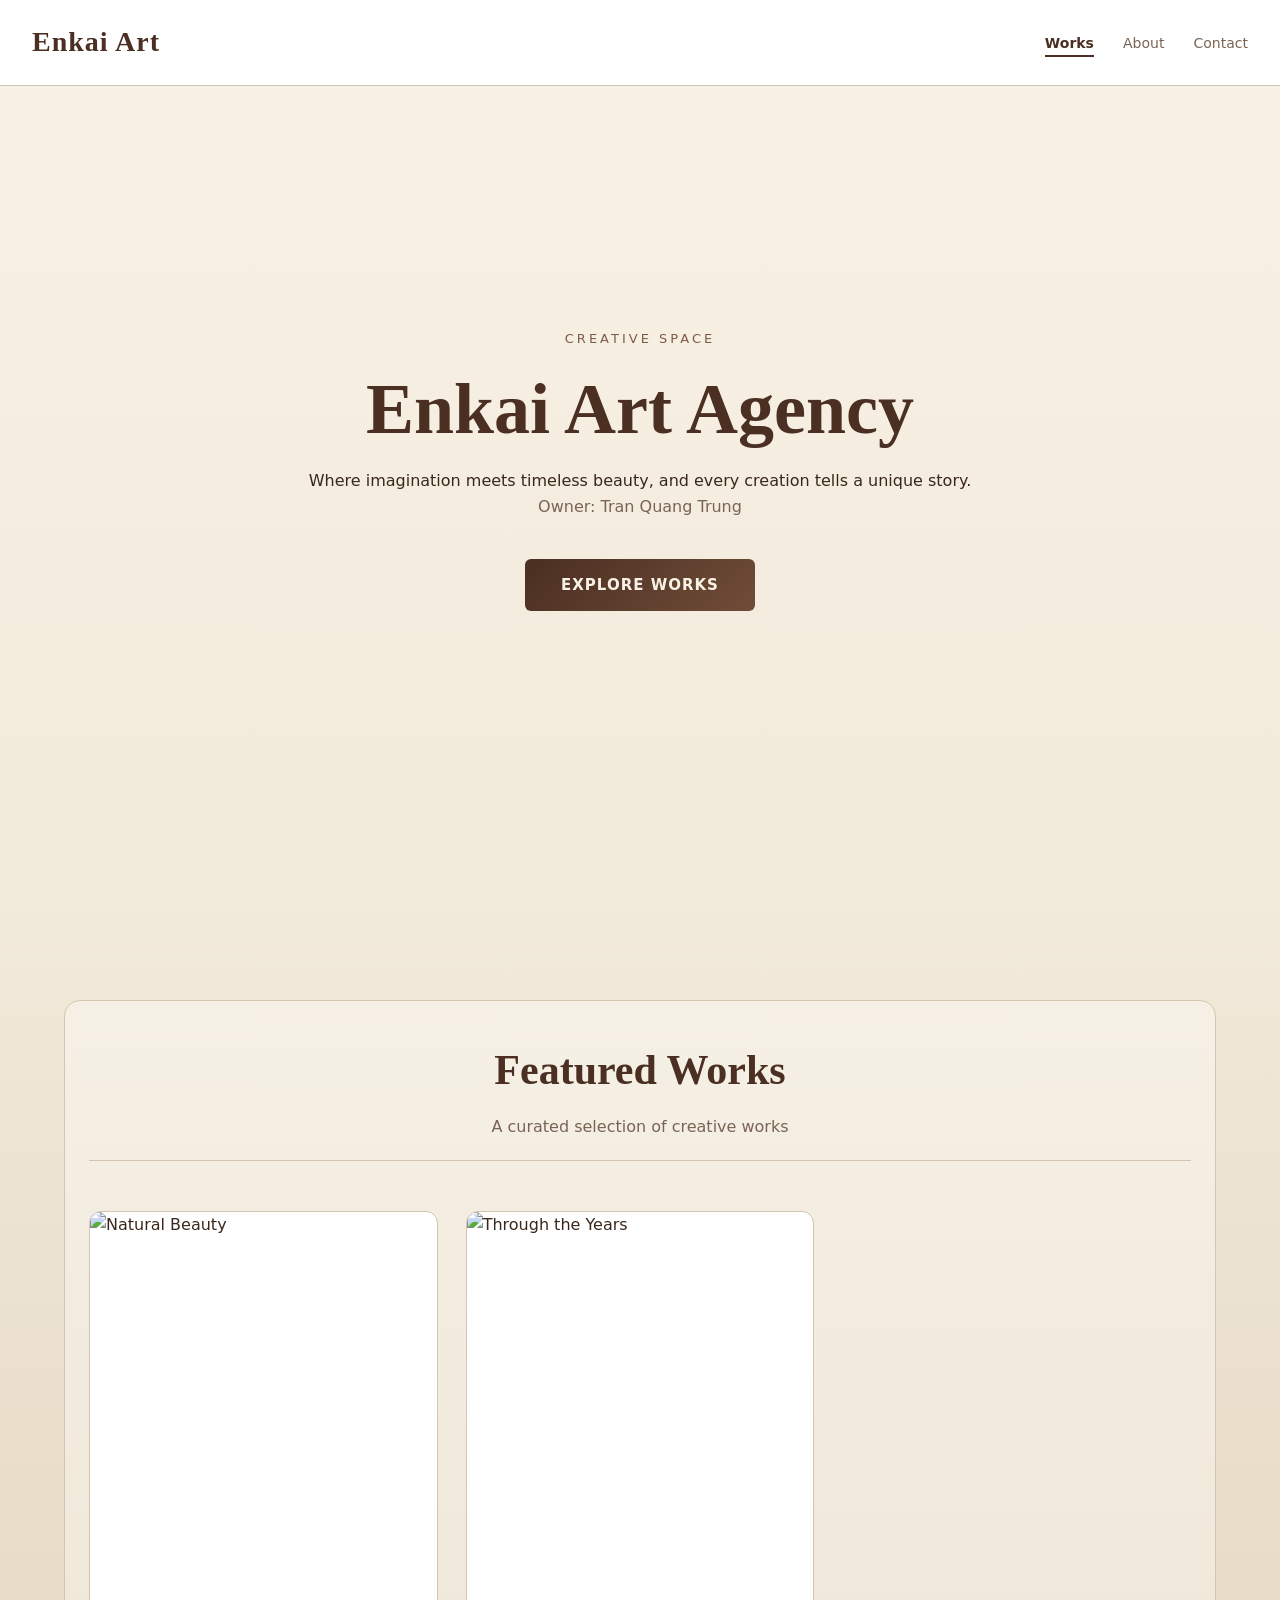
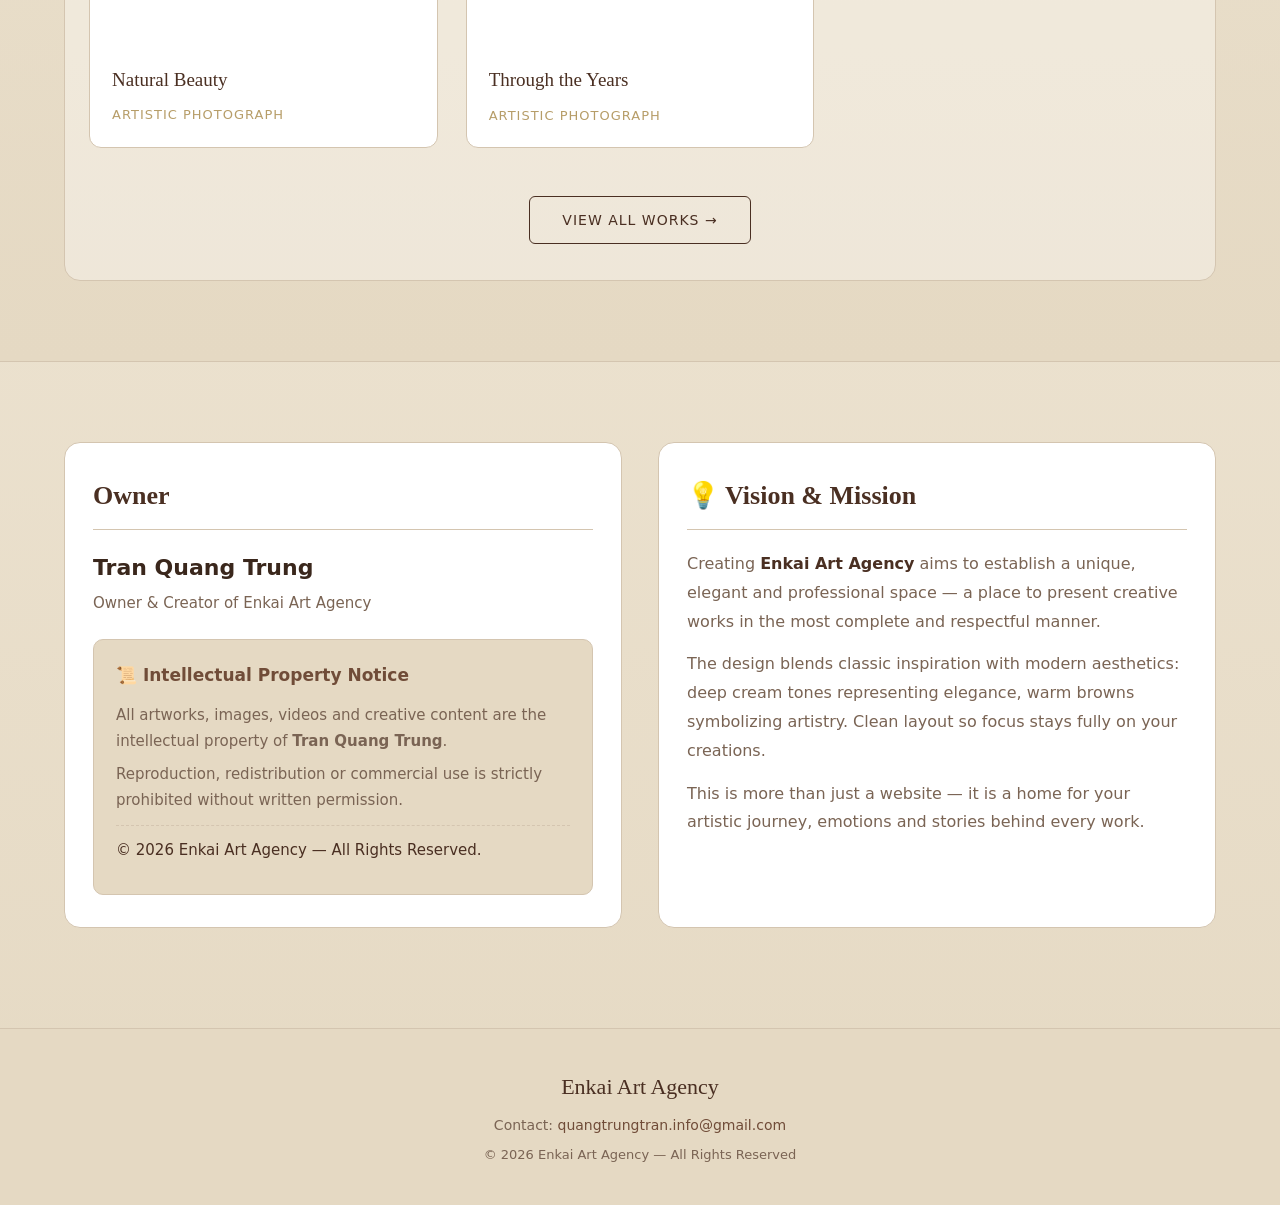
==== commit 63d572a3: "Update index.html" ====
--- a/index.html
+++ b/index.html
@@ -20,14 +20,15 @@
         </nav>
     </header>
 
-    <section class="hero">
-        <div class="hero-inner">
-            <p class="hero-subtitle">CREATIVE SPACE</p>
-            <h1 class="hero-title">Enkai Art Agency</h1>
-            <p class="hero-desc">Owner: Tran Quang Trung</p>
-            <a href="gallery.html" class="hero-btn">EXPLORE WORKS</a>
-        </div>
-    </section>
+<section class="hero">
+    <div class="hero-inner">
+        <p class="hero-subtitle">CREATIVE SPACE</p>
+        <h1 class="hero-title">Enkai Art Agency</h1>
+        <p class="hero-tagline">Where imagination meets timeless beauty, and every creation tells a unique story.</p>
+        <p class="hero-desc">Owner: Tran Quang Trung</p>
+        <a href="gallery.html" class="hero-btn">EXPLORE WORKS</a>
+    </div>
+</section>
 
     <section class="featured-works" id="featured">
         <div class="container">
--- a/style.css
+++ b/style.css
@@ -256,3 +256,14 @@
     .art-grid {grid-template-columns:1fr;gap:28px;}
     .work-single {padding:20px;}
 }
+/* === FIX: Ngăn ảnh/logo bị hiển thị to toàn trang === */
+img:not(.art-media img):not(.work-detail-img) {
+    max-width: 100%;
+    height: auto;
+}
+link, [rel*="icon"], meta {
+    display: none !important;
+}
+body:has(> link[rel*="icon"]:only-child) {
+    background: var(--cream);
+}
